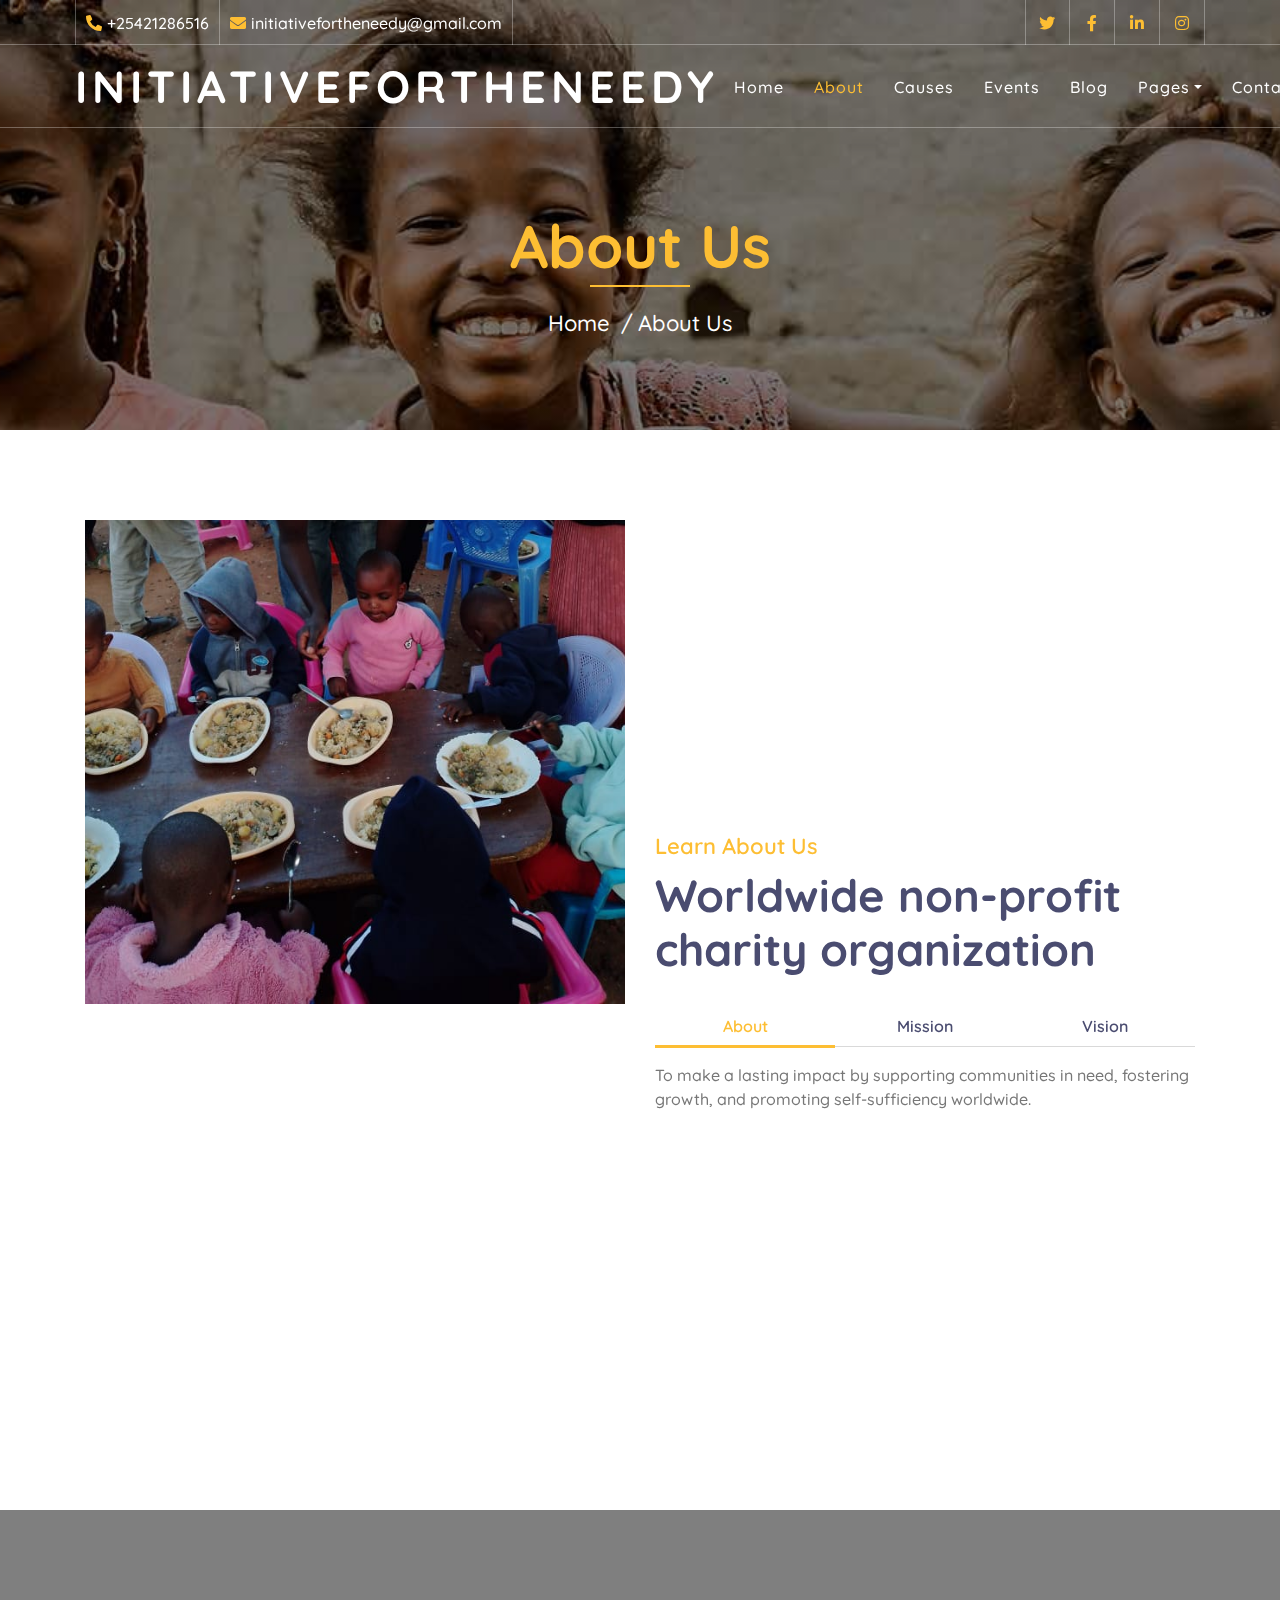
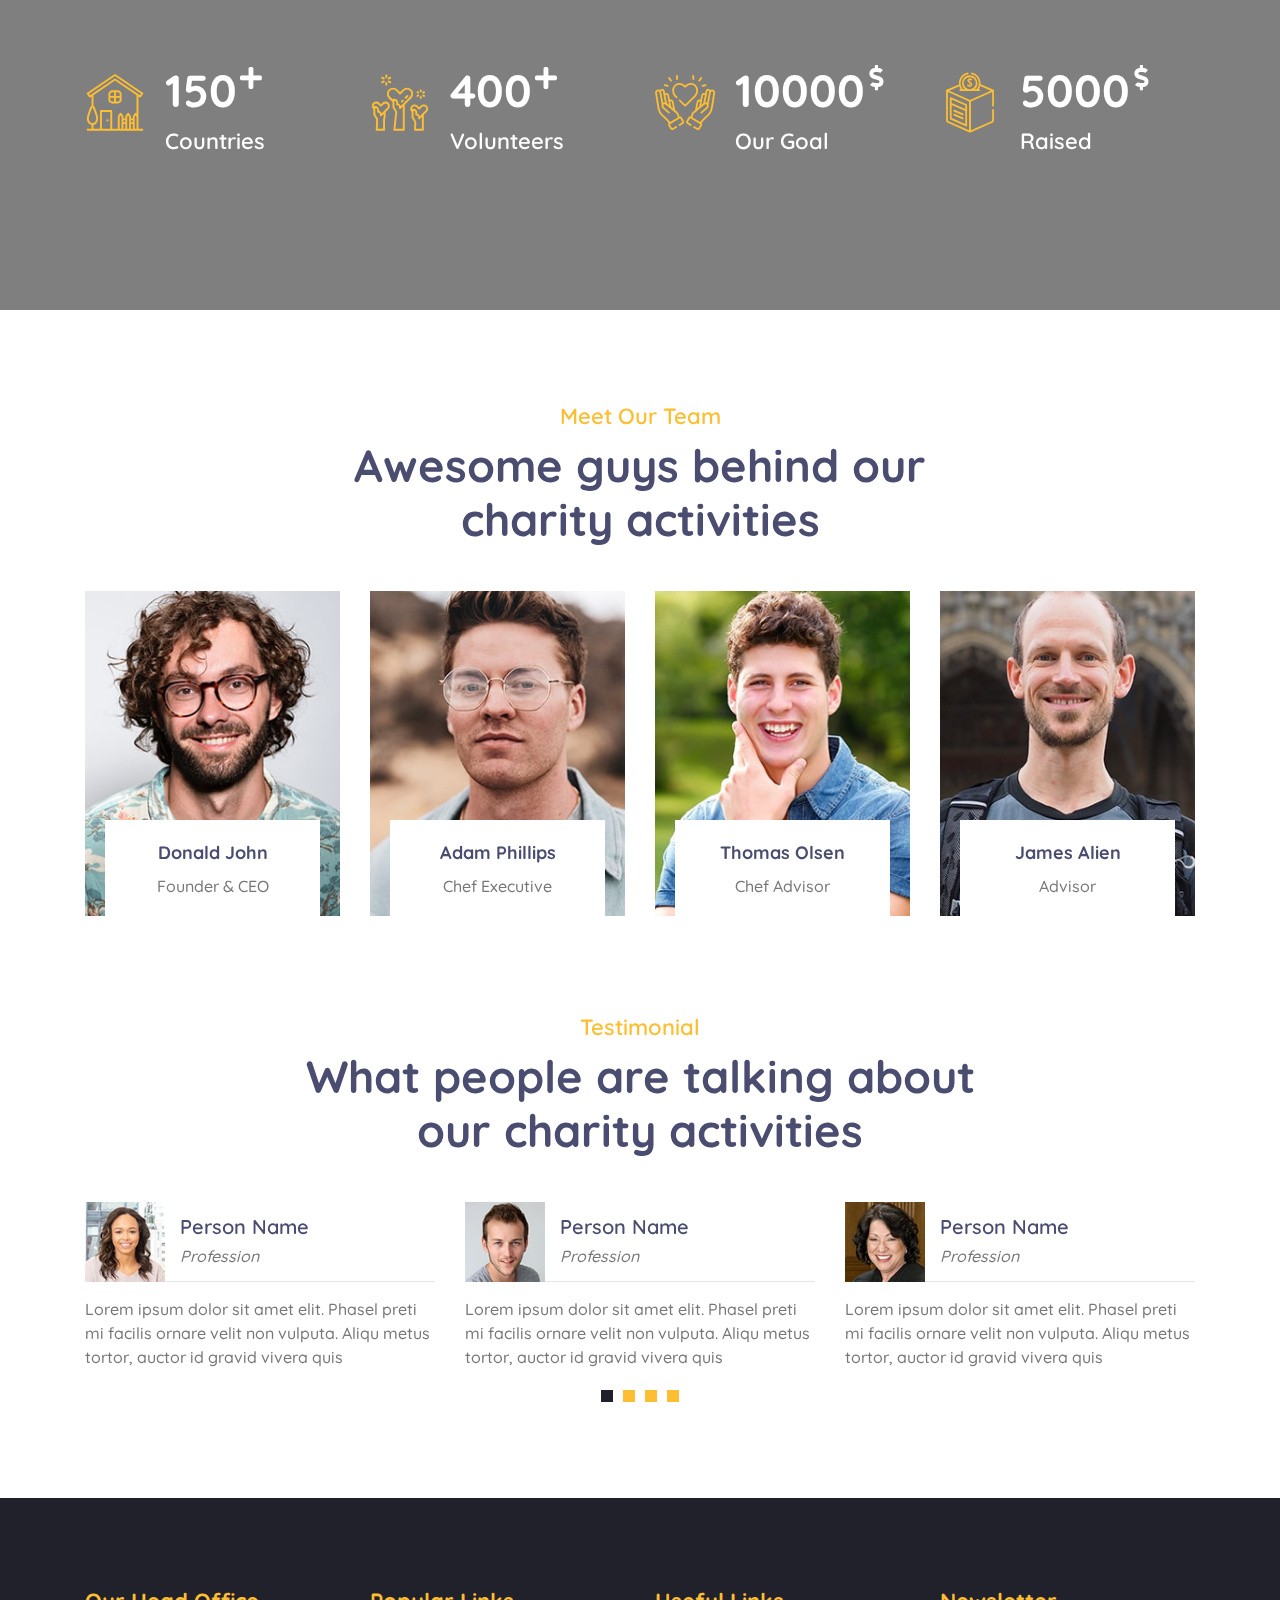
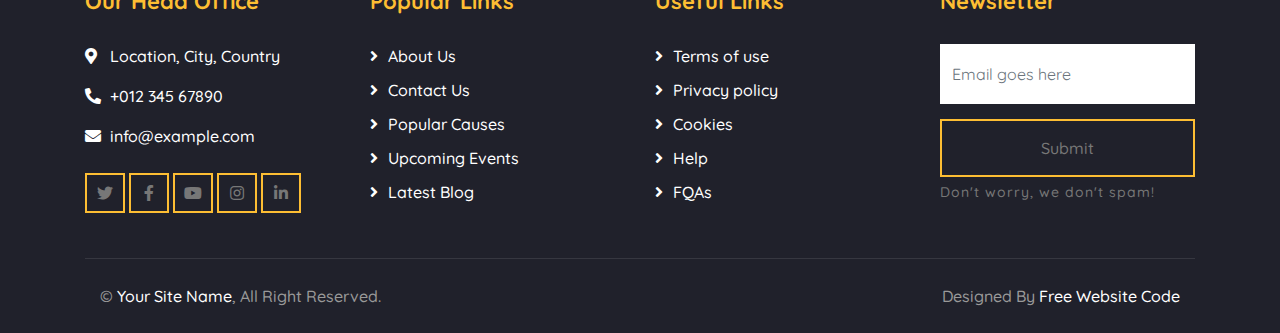
==== about.html @ fcafc03c "added my charity work" ====
<!DOCTYPE html>
<html lang="en">
    <head>
        <meta charset="utf-8">
        <title>HELPZ - Free Charity Website Template</title>
        <meta content="width=device-width, initial-scale=1.0" name="viewport">
        <meta content="Free Website Template" name="keywords">
        <meta content="Free Website Template" name="description">

        <!-- Favicon -->
        <link href="img/favicon.ico" rel="icon">

        <!-- Google Font -->
        <link href="https://fonts.googleapis.com/css2?family=Quicksand:wght@300;400;500;600;700&display=swap" rel="stylesheet">
        
        <!-- CSS Libraries -->
        <link href="https://stackpath.bootstrapcdn.com/bootstrap/4.4.1/css/bootstrap.min.css" rel="stylesheet">
        <link href="https://cdnjs.cloudflare.com/ajax/libs/font-awesome/5.10.0/css/all.min.css" rel="stylesheet">
        <link href="lib/flaticon/font/flaticon.css" rel="stylesheet">
        <link href="lib/animate/animate.min.css" rel="stylesheet">
        <link href="lib/owlcarousel/assets/owl.carousel.min.css" rel="stylesheet">

        <!-- Template Stylesheet -->
        <link href="css/style.css" rel="stylesheet">
    </head>

    <body>
        <!-- Top Bar Start -->
        <div class="top-bar d-none d-md-block">
            <div class="container-fluid">
                <div class="row">
                    <div class="col-md-8">
                        <div class="top-bar-left">
                            <div class="text">
                                <i class="fa fa-phone-alt"></i>
                                <p>+25421286516</p>
                            </div>
                            <div class="text">
                                <i class="fa fa-envelope"></i>
                                <p>initiativefortheneedy@gmail.com</p>
                            </div>
                        </div>
                    </div>
                    <div class="col-md-4">
                        <div class="top-bar-right">
                            <div class="social">
                                <a href=""><i class="fab fa-twitter"></i></a>
                                <a href=""><i class="fab fa-facebook-f"></i></a>
                                <a href=""><i class="fab fa-linkedin-in"></i></a>
                                <a href=""><i class="fab fa-instagram"></i></a>
                            </div>
                        </div>
                    </div>
                </div>
            </div>
        </div>
        <!-- Top Bar End -->

        <!-- Nav Bar Start -->
        <div class="navbar navbar-expand-lg bg-dark navbar-dark">
            <div class="container-fluid">
                <a href="index.html" class="navbar-brand">initiativefortheneedy</a>
                <button type="button" class="navbar-toggler" data-toggle="collapse" data-target="#navbarCollapse">
                    <span class="navbar-toggler-icon"></span>
                </button>

                <div class="collapse navbar-collapse justify-content-between" id="navbarCollapse">
                    <div class="navbar-nav ml-auto">
                        <a href="index.html" class="nav-item nav-link">Home</a>
                        <a href="about.html" class="nav-item nav-link active">About</a>
                        <a href="causes.html" class="nav-item nav-link">Causes</a>
                        <a href="event.html" class="nav-item nav-link">Events</a>
                        <a href="blog.html" class="nav-item nav-link">Blog</a>
                        <div class="nav-item dropdown">
                            <a href="#" class="nav-link dropdown-toggle" data-toggle="dropdown">Pages</a>
                            <div class="dropdown-menu">
                                <a href="single.html" class="dropdown-item">Detail Page</a>
                                <a href="service.html" class="dropdown-item">What We Do</a>
                                <a href="team.html" class="dropdown-item">Meet The Team</a>
                                <a href="donate.html" class="dropdown-item">Donate Now</a>
                                <a href="volunteer.html" class="dropdown-item">Become A Volunteer</a>
                            </div>
                        </div>
                        <a href="contact.html" class="nav-item nav-link">Contact</a>
                    </div>
                </div>
            </div>
        </div>
        <!-- Nav Bar End -->
        
        
        <!-- Page Header Start -->
        <div class="page-header">
            <div class="container">
                <div class="row">
                    <div class="col-12">
                        <h2>About Us</h2>
                    </div>
                    <div class="col-12">
                        <a href="">Home</a>
                        <a href="">About Us</a>
                    </div>
                </div>
            </div>
        </div>
        <!-- Page Header End -->
        

        <!-- About Start -->
        <div class="about">
            <div class="container">
                <div class="row align-items-center">
                    <div class="col-lg-6">
                        <div class="about-img" data-parallax="scroll" data-image-src="img/landing.jpeg"></div>
                    </div>
                    <div class="col-lg-6">
                        <div class="section-header">
                            <p>Learn About Us</p>
                            <h2>Worldwide non-profit charity organization</h2>
                        </div>
                        <div class="about-tab">
                            <ul class="nav nav-pills nav-justified">
                                <li class="nav-item">
                                    <a class="nav-link active" data-toggle="pill" href="#tab-content-1">About</a>
                                </li>
                                <li class="nav-item">
                                    <a class="nav-link" data-toggle="pill" href="#tab-content-2">Mission</a>
                                </li>
                                <li class="nav-item">
                                    <a class="nav-link" data-toggle="pill" href="#tab-content-3">Vision</a>
                                </li>
                            </ul>

                            <div class="tab-content">
                                <div id="tab-content-1" class="container tab-pane active">
                                    To make a lasting impact by supporting communities in need, fostering growth, and promoting self-sufficiency worldwide.
                                </div>
                                <div id="tab-content-2" class="container tab-pane fade">
                                    A world where every individual has the opportunity to thrive, with access to essential resources for a brighter future.
                                </div>
                                <div id="tab-content-3" class="container tab-pane fade">
                                    We are a global, non-profit organization dedicated to empowering lives, fighting poverty, and building sustainable change
                                </div>
                            </div>
                        </div>
                    </div>
                </div>
            </div>
        </div>
        <!-- About End -->
        
        
        <!-- Facts Start -->
        <div class="facts" data-parallax="scroll" data-image-src="img/">
            <div class="container">
                <div class="row">
                    <div class="col-lg-3 col-md-6">
                        <div class="facts-item">
                            <i class="flaticon-home"></i>
                            <div class="facts-text">
                                <h3 class="facts-plus" data-toggle="counter-up">150</h3>
                                <p>Countries</p>
                            </div>
                        </div>
                    </div>
                    <div class="col-lg-3 col-md-6">
                        <div class="facts-item">
                            <i class="flaticon-charity"></i>
                            <div class="facts-text">
                                <h3 class="facts-plus" data-toggle="counter-up">400</h3>
                                <p>Volunteers</p>
                            </div>
                        </div>
                    </div>
                    <div class="col-lg-3 col-md-6">
                        <div class="facts-item">
                            <i class="flaticon-kindness"></i>
                            <div class="facts-text">
                                <h3 class="facts-dollar" data-toggle="counter-up">10000</h3>
                                <p>Our Goal</p>
                            </div>
                        </div>
                    </div>
                    <div class="col-lg-3 col-md-6">
                        <div class="facts-item">
                            <i class="flaticon-donation"></i>
                            <div class="facts-text">
                                <h3 class="facts-dollar" data-toggle="counter-up">5000</h3>
                                <p>Raised</p>
                            </div>
                        </div>
                    </div>
                </div>
            </div>
        </div>
        <!-- Facts End -->


        <!-- Team Start -->
        <div class="team">
            <div class="container">
                <div class="section-header text-center">
                    <p>Meet Our Team</p>
                    <h2>Awesome guys behind our charity activities</h2>
                </div>
                <div class="row">
                    <div class="col-lg-3 col-md-6">
                        <div class="team-item">
                            <div class="team-img">
                                <img src="img/team-1.jpg" alt="Team Image">
                            </div>
                            <div class="team-text">
                                <h2>Donald John</h2>
                                <p>Founder & CEO</p>
                                <div class="team-social">
                                    <a href=""><i class="fab fa-twitter"></i></a>
                                    <a href=""><i class="fab fa-facebook-f"></i></a>
                                    <a href=""><i class="fab fa-linkedin-in"></i></a>
                                    <a href=""><i class="fab fa-instagram"></i></a>
                                </div>
                            </div>
                        </div>
                    </div>
                    <div class="col-lg-3 col-md-6">
                        <div class="team-item">
                            <div class="team-img">
                                <img src="img/team-2.jpg" alt="Team Image">
                            </div>
                            <div class="team-text">
                                <h2>Adam Phillips</h2>
                                <p>Chef Executive</p>
                                <div class="team-social">
                                    <a href=""><i class="fab fa-twitter"></i></a>
                                    <a href=""><i class="fab fa-facebook-f"></i></a>
                                    <a href=""><i class="fab fa-linkedin-in"></i></a>
                                    <a href=""><i class="fab fa-instagram"></i></a>
                                </div>
                            </div>
                        </div>
                    </div>
                    <div class="col-lg-3 col-md-6">
                        <div class="team-item">
                            <div class="team-img">
                                <img src="img/team-3.jpg" alt="Team Image">
                            </div>
                            <div class="team-text">
                                <h2>Thomas Olsen</h2>
                                <p>Chef Advisor</p>
                                <div class="team-social">
                                    <a href=""><i class="fab fa-twitter"></i></a>
                                    <a href=""><i class="fab fa-facebook-f"></i></a>
                                    <a href=""><i class="fab fa-linkedin-in"></i></a>
                                    <a href=""><i class="fab fa-instagram"></i></a>
                                </div>
                            </div>
                        </div>
                    </div>
                    <div class="col-lg-3 col-md-6">
                        <div class="team-item">
                            <div class="team-img">
                                <img src="img/team-4.jpg" alt="Team Image">
                            </div>
                            <div class="team-text">
                                <h2>James Alien</h2>
                                <p>Advisor</p>
                                <div class="team-social">
                                    <a href=""><i class="fab fa-twitter"></i></a>
                                    <a href=""><i class="fab fa-facebook-f"></i></a>
                                    <a href=""><i class="fab fa-linkedin-in"></i></a>
                                    <a href=""><i class="fab fa-instagram"></i></a>
                                </div>
                            </div>
                        </div>
                    </div>
                </div>
            </div>
        </div>
        <!-- Team End -->
        
        
        <!-- Testimonial Start -->
        <div class="testimonial">
            <div class="container">
                <div class="section-header text-center">
                    <p>Testimonial</p>
                    <h2>What people are talking about our charity activities</h2>
                </div>
                <div class="owl-carousel testimonials-carousel">
                    <div class="testimonial-item">
                        <div class="testimonial-profile">
                            <img src="img/testimonial-1.jpg" alt="Image">
                            <div class="testimonial-name">
                                <h3>Person Name</h3>
                                <p>Profession</p>
                            </div>
                        </div>
                        <div class="testimonial-text">
                            <p>
                                Lorem ipsum dolor sit amet elit. Phasel preti mi facilis ornare velit non vulputa. Aliqu metus tortor, auctor id gravid vivera quis
                            </p>
                        </div>
                    </div>
                    <div class="testimonial-item">
                        <div class="testimonial-profile">
                            <img src="img/testimonial-2.jpg" alt="Image">
                            <div class="testimonial-name">
                                <h3>Person Name</h3>
                                <p>Profession</p>
                            </div>
                        </div>
                        <div class="testimonial-text">
                            <p>
                                Lorem ipsum dolor sit amet elit. Phasel preti mi facilis ornare velit non vulputa. Aliqu metus tortor, auctor id gravid vivera quis
                            </p>
                        </div>
                    </div>
                    <div class="testimonial-item">
                        <div class="testimonial-profile">
                            <img src="img/testimonial-3.jpg" alt="Image">
                            <div class="testimonial-name">
                                <h3>Person Name</h3>
                                <p>Profession</p>
                            </div>
                        </div>
                        <div class="testimonial-text">
                            <p>
                                Lorem ipsum dolor sit amet elit. Phasel preti mi facilis ornare velit non vulputa. Aliqu metus tortor, auctor id gravid vivera quis
                            </p>
                        </div>
                    </div>
                    <div class="testimonial-item">
                        <div class="testimonial-profile">
                            <img src="img/testimonial-4.jpg" alt="Image">
                            <div class="testimonial-name">
                                <h3>Person Name</h3>
                                <p>Profession</p>
                            </div>
                        </div>
                        <div class="testimonial-text">
                            <p>
                                Lorem ipsum dolor sit amet elit. Phasel preti mi facilis ornare velit non vulputa. Aliqu metus tortor, auctor id gravid vivera quis
                            </p>
                        </div>
                    </div>
                </div>
            </div>
        </div>
        <!-- Testimonial End -->


        <!-- Footer Start -->
        <div class="footer">
            <div class="container">
                <div class="row">
                    <div class="col-lg-3 col-md-6">
                        <div class="footer-contact">
                            <h2>Our Head Office</h2>
                            <p><i class="fa fa-map-marker-alt"></i>Location, City, Country</p>
                            <p><i class="fa fa-phone-alt"></i>+012 345 67890</p>
                            <p><i class="fa fa-envelope"></i>info@example.com</p>
                            <div class="footer-social">
                                <a class="btn btn-custom" href="https://freewebsitecode.com"><i class="fab fa-twitter"></i></a>
                                <a class="btn btn-custom" href="https://facebook.com/freewebsitecode"><i class="fab fa-facebook-f"></i></a>
                                <a class="btn btn-custom" href="https://www.youtube.com/channel/UC9HlQRmKgG3jeVD_fBxj1Pw/videos"><i class="fab fa-youtube"></i></a>
                                <a class="btn btn-custom" href="https://freewebsitecode.com"><i class="fab fa-instagram"></i></a>
                                <a class="btn btn-custom" href="https://freewebsitecode.com"><i class="fab fa-linkedin-in"></i></a>
                            </div>
                        </div>
                    </div>
                    <div class="col-lg-3 col-md-6">
                        <div class="footer-link">
                            <h2>Popular Links</h2>
                            <a href="">About Us</a>
                            <a href="">Contact Us</a>
                            <a href="">Popular Causes</a>
                            <a href="">Upcoming Events</a>
                            <a href="">Latest Blog</a>
                        </div>
                    </div>
                    <div class="col-lg-3 col-md-6">
                        <div class="footer-link">
                            <h2>Useful Links</h2>
                            <a href="">Terms of use</a>
                            <a href="">Privacy policy</a>
                            <a href="">Cookies</a>
                            <a href="">Help</a>
                            <a href="">FQAs</a>
                        </div>
                    </div>
                    <div class="col-lg-3 col-md-6">
                        <div class="footer-newsletter">
                            <h2>Newsletter</h2>
                            <form>
                                <input class="form-control" placeholder="Email goes here">
                                <button class="btn btn-custom">Submit</button>
                                <label>Don't worry, we don't spam!</label>
                            </form>
                        </div>
                    </div>
                </div>
            </div>
            <div class="container copyright">
                <div class="row">
                    <div class="col-md-6">
                        <p>&copy; <a href="https://freewebsitecode.com">Your Site Name</a>, All Right Reserved.</p>
                    </div>
                    <div class="col-md-6">
                        <p>Designed By <a href="https://freewebsitecode.com">Free Website Code</a></p>
                    </div>
                </div>
            </div>
        </div>
        <!-- Footer End -->

        <!-- Back to top button -->
        <a href="#" class="back-to-top"><i class="fa fa-chevron-up"></i></a>
        
        <!-- Pre Loader -->
        <div id="loader" class="show">
            <div class="loader"></div>
        </div>

        <!-- JavaScript Libraries -->
        <script src="https://code.jquery.com/jquery-3.4.1.min.js"></script>
        <script src="https://stackpath.bootstrapcdn.com/bootstrap/4.4.1/js/bootstrap.bundle.min.js"></script>
        <script src="lib/easing/easing.min.js"></script>
        <script src="lib/owlcarousel/owl.carousel.min.js"></script>
        <script src="lib/waypoints/waypoints.min.js"></script>
        <script src="lib/counterup/counterup.min.js"></script>
        <script src="lib/parallax/parallax.min.js"></script>
        
        <!-- Contact Javascript File -->
        <script src="mail/jqBootstrapValidation.min.js"></script>
        <script src="mail/contact.js"></script>

        <!-- Template Javascript -->
        <script src="js/main.js"></script>
    </body>
</html>
---- lib/flaticon/font/flaticon.css ----
/*
  	Flaticon icon font: Flaticon
  	Creation date: 30/09/2020 10:47
  	*/

@font-face {
  font-family: "Flaticon";
  src: url("./Flaticon.eot");
  src: url("./Flaticon.eot?#iefix") format("embedded-opentype"),
       url("./Flaticon.woff2") format("woff2"),
       url("./Flaticon.woff") format("woff"),
       url("./Flaticon.ttf") format("truetype"),
       url("./Flaticon.svg#Flaticon") format("svg");
  font-weight: normal;
  font-style: normal;
}

@media screen and (-webkit-min-device-pixel-ratio:0) {
  @font-face {
    font-family: "Flaticon";
    src: url("./Flaticon.svg#Flaticon") format("svg");
  }
}

[class^="flaticon-"]:before, [class*=" flaticon-"]:before,
[class^="flaticon-"]:after, [class*=" flaticon-"]:after {   
  font-family: Flaticon;
        font-size: 20px;
font-style: normal;
margin-left: 20px;
}

.flaticon-water:before { content: "\f100"; }
.flaticon-healthcare:before { content: "\f101"; }
.flaticon-diet:before { content: "\f102"; }
.flaticon-education:before { content: "\f103"; }
.flaticon-home:before { content: "\f104"; }
.flaticon-charity:before { content: "\f105"; }
.flaticon-social-care:before { content: "\f106"; }
.flaticon-kindness:before { content: "\f107"; }
.flaticon-donation:before { content: "\f108"; }
.flaticon-woman:before { content: "\f109"; }
---- css/style.css ----
/*******************************/
/********* General CSS *********/
/*******************************/
body {
    color: #777777;
    font-weight: 500;
    background: #ffffff;
    font-family: 'Quicksand', sans-serif;
}

h1,
h2, 
h3, 
h4,
h5, 
h6 {
    color: #4a4c70;
}

a {
    color: #4a4c70;
    transition: .3s;
}

a:hover,
a:active,
a:focus {
    color: #FDBE33;
    outline: none;
    text-decoration: none;
}

.btn.btn-custom {
    padding: 12px 20px;
    text-align: center; 
   font-size: 16px;
    font-weight: 500;
    color: #777777;
    border-radius: 0;
    border: 2px solid #FDBE33;
    box-shadow: inset 0 0 0 0 #FDBE33;
    transition: ease-out 0.3s;
    -webkit-transition: ease-out 0.3s;
    -moz-transition: ease-out 0.3s;
}

.btn.btn-custom:hover {
    color: #20212B;
    box-shadow: inset 0 0 0 30px #FDBE33;
}

.btn:focus,
.form-control:focus {
    box-shadow: none;
}

.container-fluid {
    max-width: 1366px;
}

[class^="flaticon-"]:before, [class*=" flaticon-"]:before,
[class^="flaticon-"]:after, [class*=" flaticon-"]:after {   
    font-size: inherit;
    margin-left: 0;
}


/**********************************/
/****** Loader & Back to Top ******/
/**********************************/
#loader {
    position: fixed;
    top: 0;
    right: 0;
    bottom: 0;
    left: 0;
    display: flex;
    align-items: center;
    justify-content: center;
    background: #ffffff;
    opacity: 0;
    visibility: hidden;
    -webkit-transition: opacity .3s ease-out, visibility 0s linear .3s;
    -o-transition: opacity .3s ease-out, visibility 0s linear .3s;
    transition: opacity .3s ease-out, visibility 0s linear .3s;
    z-index: 999;
}

#loader.show {
    -webkit-transition: opacity .6s ease-out, visibility 0s linear 0s;
    -o-transition: opacity .6s ease-out, visibility 0s linear 0s;
    transition: opacity .6s ease-out, visibility 0s linear 0s;
    visibility: visible;
    opacity: 1;
}

#loader .loader {
    position: relative;
    width: 45px;
    height: 45px;
    border: 5px solid #dddddd;
    border-top: 5px solid #FDBE33;
    border-radius: 50%;
    -webkit-animation: spin 2s linear infinite;
    animation: spin 2s linear infinite;
}

@-webkit-keyframes spin {
    0% { -webkit-transform: rotate(0deg); }
    100% { -webkit-transform: rotate(360deg); }
}

@keyframes spin {
    0% { transform: rotate(0deg); }
    100% { transform: rotate(360deg); }
}

.back-to-top {
    position: fixed;
    display: none;
    background: #FDBE33;
    width: 44px;
    height: 44px;
    text-align: center;
    line-height: 1;
    font-size: 22px;
    right: 15px;
    bottom: 15px;
    transition: background 0.5s;
    z-index: 9;
}

.back-to-top i {
    color: #4a4c70;
    padding-top: 10px;
}

.back-to-top:hover {
    background: #4a4c70;
}

.back-to-top:hover i {
    color: #FDBE33;
}


/**********************************/
/********** Top Bar CSS ***********/
/**********************************/
.top-bar {
    position: absolute;
    height: 45px;
    width: 100%;
    top: 0;
    left: 0;
    z-index: 3;
    border-bottom: 1px solid rgba(255, 255, 255, .3);
}

.top-bar .top-bar-left {
    display: flex;
    align-items: center;
    justify-content: flex-start;
}

.top-bar .top-bar-right {
    display: flex;
    align-items: center;
    justify-content: flex-end;
}

.top-bar .text {
    display: flex;
    align-items: center;
    justify-content: center;
    flex-direction: row;
    height: 45px;
    padding: 0 10px;
    text-align: center;
    border-left: 1px solid rgba(255, 255, 255, .3);
}

.top-bar .text:last-child {
    border-right: 1px solid rgba(255, 255, 255, .3);
}

.top-bar .text i {
    font-size: 16px;
    color: #FDBE33;
    margin-right: 5px;
}

.top-bar .text p {
    color: #ffffff;
    font-size: 16px;
    font-weight: 500;
    margin: 0;
}

.top-bar .social {
    display: flex;
    height: 45px;
    font-size: 0;
    justify-content: flex-end;
}

.top-bar .social a {
    display: flex;
    align-items: center;
    justify-content: center;
    width: 45px;
    height: 100%;
    font-size: 16px;
    color: #FDBE33;
    border-right: 1px solid rgba(255, 255, 255, .3);
}

.top-bar .social a:first-child {
    border-left: 1px solid rgba(255, 255, 255, .3);
}

.top-bar .social a:hover {
    color: #ffffff;
    background: #FDBE33;
}

@media (min-width: 992px) {
    .top-bar {
        padding: 0 60px;
    }
}


/**********************************/
/*********** Nav Bar CSS **********/
/**********************************/
.navbar {
    position: relative;
    transition: .5s;
    z-index: 999;
}

.navbar.nav-sticky {
    position: fixed;
    top: 0;
    width: 100%;
    box-shadow: 0 2px 5px rgba(0, 0, 0, .3);
    transition: .5s;
}

.navbar .navbar-brand {
    margin: 0;
    color: #ffffff;
    font-size: 45px;
    line-height: 0px;
    font-weight: 700;
    letter-spacing: 5px;
    text-transform: uppercase;
}

.navbar .navbar-brand img {
    max-width: 100%;
    max-height: 40px;
}

.navbar-dark .navbar-nav .nav-link,
.navbar-dark .navbar-nav .nav-link:focus,
.navbar-dark .navbar-nav .nav-link:hover,
.navbar-dark .navbar-nav .nav-link.active {
    padding: 10px 15px 8px 15px;
    color: #ffffff;
}

.navbar-dark .navbar-nav .nav-link:hover,
.navbar-dark .navbar-nav .nav-link.active {
    color: #FDBE33;
    transition: none;
}

.navbar .dropdown-menu {
    margin-top: 0;
    border: 0;
    border-radius: 0;
    background: #f8f9fa;
}

@media (min-width: 992px) {
    .navbar {
        position: absolute;
        width: 100%;
        top: 45px;
        padding: 20px 60px;
        background: transparent !important;
        border-bottom: 1px solid rgba(255, 255, 255, .3);
        z-index: 9;
    }
    
    .navbar.nav-sticky {
        padding: 10px 60px;
        background: #20212B !important;
        border-bottom: none;
    }
    
    .page .navbar {
        background: #20212B !important;
    }
    
    .navbar a.nav-link {
        padding: 8px 15px;
        font-size: 16px;
        letter-spacing: 1px;
    }
}

@media (max-width: 991.98px) {   
    .navbar {
        padding: 15px;
        background: #20212B !important;
    }
    
    .navbar a.nav-link {
        padding: 5px;
    }
    
    .navbar .dropdown-menu {
        box-shadow: none;
    }
}


/*******************************/
/********** Hero CSS ***********/
/*******************************/
.carousel {
    position: relative;
    width: 100%;
    min-height: 300px;
    background: #ffffff;
    margin-bottom: 45px;
}

.carousel .container-fluid {
    padding: 0;
}

.carousel .carousel-item {
    position: relative;
    width: 100%;
    min-height: 300px;
    display: flex;
    align-items: center;
    justify-content: center;
    flex-direction: column;
}

.carousel .carousel-img {
    position: relative;
    width: 100%;
    height: 100%;
    min-height: 300px;
    text-align: right;
    overflow: hidden;
}

.carousel .carousel-img::after {
    position: absolute;
    content: "";
    top: 0;
    right: 0;
    bottom: 0;
    left: 0;
    background: rgba(0, 0, 0, .5);
    z-index: 1;
}

.carousel .carousel-img img {
    width: 100%;
    height: 100%;
    object-fit: cover;
}

.carousel .carousel-text {
    position: absolute;
    max-width: 700px;
    display: flex;
    align-items: center;
    justify-content: center;
    flex-direction: column;
    z-index: 2;
}

.carousel .carousel-text h1 {
    text-align: center;
    color: #ffffff;
    font-size: 60px;
    font-weight: 700;
    margin-bottom: 20px;
}

.carousel .carousel-text p {
    color: #ffffff;
    text-align: center;
    font-size: 20px;
    margin-bottom: 25px;
}

.carousel .carousel-btn .btn.btn-custom {
    color: #ffffff;
}

.carousel .carousel-btn .btn.btn-custom:hover {
    color: #20212B;
}

.carousel .carousel-btn .btn:first-child {
    margin-right: 15px;
}

.carousel .owl-nav {
    position: absolute;
    width: 100%;
    height: 60px;
    top: calc(50% - 30px);
    left: 0;
    display: flex;
    justify-content: space-between;
    z-index: 9;
}

.carousel .owl-nav .owl-prev,
.carousel .owl-nav .owl-next {
    width: 60px;
    height: 60px;
    display: flex;
    align-items: center;
    justify-content: center;
    color: #FDBE33;
    background: rgba(256, 256, 256, .2);
    font-size: 22px;
    transition: .3s;
}

.carousel .owl-nav .owl-prev:hover,
.carousel .owl-nav .owl-next:hover {
    color: #ffffff;
    background: #FDBE33;
}

.carousel .owl-nav .owl-prev {
    margin-right: 2px;
}

.carousel .animated {
    -webkit-animation-duration: 1s;
    animation-duration: 1s;
}

#videoModal .modal-dialog {
    position: relative;
    max-width: 800px;
    margin: 60px auto 0 auto;
}

#videoModal .modal-body {
    position: relative;
    padding: 0px;
}

#videoModal .close {
    position: absolute;
    width: 30px;
    height: 30px;
    right: 0px;
    top: -30px;
    z-index: 999;
    font-size: 30px;
    font-weight: normal;
    color: #ffffff;
    background: #000000;
    opacity: 1;
}

@media (max-width: 991.98px) {
    .carousel .carousel-text h1 {
        font-size: 35px;
    }
    
    .carousel .carousel-text p {
        font-size: 16px;
    }
    
    .carousel .carousel-text .btn {
        padding: 12px 30px;
        font-size: 15px;
        letter-spacing: 0;
    }
}

@media (max-width: 767.98px) {
    .carousel .carousel-text h1 {
        font-size: 30px;
    }
    
    .carousel .carousel-text .btn {
        padding: 10px 25px;
        font-size: 15px;
        letter-spacing: 0;
    }
}

@media (max-width: 575.98px) {
    .carousel .carousel-text h1 {
        font-size: 25px;
    }
    
    .carousel .carousel-text .btn {
        padding: 8px 20px;
        font-size: 14px;
        letter-spacing: 0;
    }
}


/*******************************/
/******* Page Header CSS *******/
/*******************************/
.page-header {
    position: relative;
    margin-bottom: 45px;
    padding: 210px 0 90px 0;
    text-align: center;
    background: linear-gradient(rgba(0, 0, 0, .5), rgba(0, 0, 0, .5)), url(../img/page-header.jpg);
    background-attachment: fixed;
    background-position: center;
    background-repeat: no-repeat;
    background-size: cover;
}

.page-header h2 {
    position: relative;
    color: #FDBE33;
    font-size: 60px;
    font-weight: 700;
    margin-bottom: 20px;
    padding-bottom: 5px;
}

.page-header h2::after {
    position: absolute;
    content: "";
    width: 100px;
    height: 2px;
    left: calc(50% - 50px);
    bottom: 0;
    background: #FDBE33;
}

.page-header a {
    position: relative;
    padding: 0 12px;
    font-size: 22px;
    color: #ffffff;
}

.page-header a:hover {
    color: #FDBE33;
}

.page-header a::after {
    position: absolute;
    content: "/";
    width: 8px;
    height: 8px;
    top: -2px;
    right: -7px;
    text-align: center;
    color: #ffffff;
}

.page-header a:last-child::after {
    display: none;
}

@media (max-width: 991.98px) {
    .page-header {
        padding: 60px 0;
    }
    
    .page-header h2 {
        font-size: 45px;
    }
    
    .page-header a {
        font-size: 20px;
    }
}

@media (max-width: 767.98px) {
    .page-header {
        padding: 45px 0;
    }
    
    .page-header h2 {
        font-size: 35px;
    }
    
    .page-header a {
        font-size: 18px;
    }
}


/*******************************/
/******* Section Header ********/
/*******************************/
.section-header {
    position: relative;
    width: 100%;
    max-width: 700px;
    margin: 0 auto 45px auto;
}

.section-header p {
    margin-bottom: 5px;
    position: relative;
    font-size: 22px;
    font-weight: 600;
    text-transform: capitalize;
    color: #FDBE33;
}

.section-header h2 {
    margin: 0;
    font-size: 45px;
    font-weight: 700;
}

@media (max-width: 991.98px) {
    .section-header h2 {
        font-size: 45px;
    }
}

@media (max-width: 767.98px) {
    .section-header h2 {
        font-size: 40px;
    }
}

@media (max-width: 575.98px) {
    .section-header h2 {
        font-size: 35px;
    }
}


/*******************************/
/********** About CSS **********/
/*******************************/
.about {
    position: relative;
    width: 100%;
    padding: 45px 0;
}

.about .section-header {
    margin-bottom: 30px;
    margin-left: 0;
}

.about .about-img {
    width: 100%;
    height: 100vh;
}

.about .about-tab {
    width: 100%;
}

.about .about-tab .nav.nav-pills .nav-link {
    padding: 8px;
    font-weight: 600;
    background: none;
    border-radius: 0;
    border-bottom: 1px solid rgba(0, 0, 0, .15);
    transition: none;
}

.about .about-tab .nav.nav-pills .nav-link:hover,
.about .about-tab .nav.nav-pills .nav-link.active {
    color: #FDBE33;
    padding-bottom: 7px;
    border-bottom: 3px solid #FDBE33;
}

.about .about-tab .tab-content {
    padding: 15px 0 0 0;
    background: transparent;
}

.about .about-tab .tab-content .container {
    padding: 0;
}

@media (max-width: 991.98px) {
    .about .section-header {
        margin-top: 30px;
    }
}


/*******************************/
/********* Service CSS *********/
/*******************************/
.service {
    position: relative;
    width: 100%;
    padding: 45px 0 15px 0;
}

.service .service-item {
    position: relative;
    width: 100%;
    display: flex;
    justify-content: space-between;
    margin-bottom: 45px;
    transition: .3s;
}

.service .service-icon {
    position: relative;
    width: 60px;
}

.service .service-icon i {
    position: relative;
    display: block;
    color: #FDBE33;
    font-size: 60px;
    line-height: 60px;
    margin-top: 5px;
}

.service .service-text {
    position: relative;
    margin-left: 20px;
    padding-left: 20px;
}

.service .service-text::before {
    position: absolute;
    content: "";
    width: 1px;
    height: calc(100% - 10px);
    top: 5px;
    left: 0;
    background: rgba(0, 0, 0, .1);
}

.service .service-text::after {
    position: absolute;
    content: "";
    width: 3px;
    height: 40px;
    top: calc(50% - 20px);
    left: -1px;
    background: #FDBE33;
}

.service .service-text h3 {
    margin-bottom: 10px;
    font-size: 22px;
    font-weight: 700;
    letter-spacing: 1px;
}

.service .service-text p {
    margin: 0;
}


/*******************************/
/********* Donate CSS **********/
/*******************************/
.donate {
    position: relative;
    width: 100%;
    margin: 45px 0;
    background: rgba(0, 0, 0, .5);
}

.donate .donate-content {
    padding: 45px 0 15px 0;
}

.container .donate {
    margin: 90px 0;
}

.container .donate .donate-content {
    padding: 45px 30px 15px 30px;
}

.donate .donate-content .section-header {
    margin-bottom: 30px;
}

.donate .donate-content .section-header h2 {
    color: #ffffff;
}

.donate .donate-text p {
    color: #ffffff;
    font-size: 18px;
}

.donate .donate-form {
    padding: 90px 30px;
    background: #FDBE33;
}

.donate .donate-form .control-group {
    margin-bottom: 15px;
}

.donate .donate-form .form-control {
    height: 60px;
    color: #ffffff;
    padding: 0 15px;
    border-radius: 0;
    border: 1px solid #ffffff;
    background: transparent;
}

.donate .donate-form .form-control::placeholder {
    color: #ffffff;
    opacity: 1;
}

.donate .donate-form .form-control:-ms-input-placeholder,
.donate .donate-form .form-control::-ms-input-placeholder {
    color: #ffffff;
}

.donate .donate-form .btn-group {
    display: flex;
    justify-content: space-between;
    margin-bottom: 15px;
}

.donate .donate-form .btn.btn-custom {
    padding: 15px 0;
    width: 100%;
    height: 60px;
    color: #ffffff;
    border: 1px solid #ffffff;
    box-shadow: inset 0 0 0 0 #ffffff;
}

.donate .donate-form .btn.btn-custom:hover,
.donate .donate-form .btn.btn-custom.active {
    color: #FDBE33;
    border: 1px solid #ffffff;
    box-shadow: inset 0 0 0 30px #ffffff;
}



/*******************************/
/********** Causes CSS *********/
/*******************************/
.causes {
    position: relative;
    width: 100%;
    padding: 45px 0;
}

.causes .causes-carousel {
    width: calc(100% + 30px);
    margin-left: -15px;
    margin-right: -15px;
}

.causes .causes-item {
    margin: 0 15px;
    overflow: hidden;
    background: #f3f6ff;
}

.causes .causes-img {
    overflow: hidden;
}

.causes .causes-img img {
    width: 100%;
    transition: .3s;
}

.causes .causes-item:hover img {
    transform: scale(1.1);
}


.causes .causes-progress {
    width: 100%;
    margin-top: 32px;
    padding: 30px 30px 20px 30px;
}

.causes .progress {
    height: 10px;
    border-radius: 0;
    background: #dddddd;
    overflow: visible;
}

.causes .progress .progress-bar {
    position: relative;
    width: 0px;
    background: #FDBE33;
    overflow: visible;
    transition: 2s;
}

.causes .progress-bar span {
    position: absolute;
    top: -32px;
    right: 0;
    height: 23px;
    display: inline-block;
    padding: 2px 6px;
    background: #FDBE33;
    color: #20212B;
}

.causes .progress-bar span::after {
    position: absolute;
    content: "";
    width: 0;
    height: 0;
    top: 23px;
    left: calc(50% - 6px);
    border: 6px solid;
    border-color: #FDBE33 transparent transparent transparent;
}

.causes .progress-text {
    margin-top: 5px;
    display: flex;
    justify-content: space-between;
}

.causes .progress-text p {
    margin: 0;
}

.causes .causes-text {
    padding: 0 30px;
}

.causes .causes-text h3 {
    font-size: 22px;
    font-weight: 700;
}

.causes .causes-text p {
    margin: 0;
}

.causes .causes-btn {
    margin-top: 25px;
    display: flex;
    justify-content: space-between;
}

.causes .causes-btn .btn {
    padding: 10px 0;
    width: 50%;
}

.causes .causes-btn .btn:last-child {
    color: #20212B;
    background: #FDBE33;
}

.causes .causes-btn .btn:last-child:hover {
    color: #ffffff;
}



/*******************************/
/********** Facts CSS **********/
/*******************************/
.facts {
    position: relative;
    width: 100%;
    min-height: 400px;
    margin: 45px 0;
    display: flex;
    align-items: center;
    background: rgba(0, 0, 0, .5);
}

.facts .facts-item {
    display: flex;
    flex-direction: row;
    margin: 25px 0;
}

.facts .facts-item i {
    margin-top: 10px;
    font-size: 60px;
    line-height: 60px;
    color: #FDBE33;
}

.facts .facts-text {
    padding-left: 20px;
}

.facts .facts-text h3 {
    position: relative;
    display: inline-block;
    color: #ffffff;
    font-size: 45px;
    font-weight: 700;
}

.facts .facts-text h3::after {
    position: absolute;
    top: 0px;
    color: #ffffff;
    font-size: 25px;
    font-family: "Font Awesome 5 Free";
    font-weight: 900;
}

.facts .facts-text h3.facts-plus::after {
    content: "\f067";
    right: -25px;
}

.facts .facts-text h3.facts-dollar::after {
    content: "\f155";
    right: -18px;
}

.facts .facts-text p {
    color: #ffffff;
    font-size: 22px;
    font-weight: 600;
    margin: 0;
}


/*******************************/
/*********** Team CSS **********/
/*******************************/
.team {
    position: relative;
    width: 100%;
    padding: 45px 0 15px 0;
}

.team .team-item {
    position: relative;
    margin-bottom: 35px;
}

.team .team-img {
    position: relative;
    overflow: hidden;
}

.team .team-img img {
    width: 100%;
    transform: scale(1.1);
    margin-bottom: -15px;
    transition: .3s;
}

.team .team-item:hover img {
    margin: -15px 0 0 0;
}

.team .team-text {
    position: absolute;
    width: calc(100% - 40px);
    height: 96px;
    bottom: 0;
    left: 20px;
    padding: 22px 0;
    text-align: center;
    background: #ffffff;
    transition: .3s;
    overflow: hidden;
}

.team .team-text h2 {
    font-size: 18px;
    font-weight: 700;
    margin-bottom: 10px;
}

.team .team-text p {
    margin-bottom: 20px;
}

.team .team-social {
    position: relative;
    font-size: 0;
}

.team .team-social a {
    display: inline-block;
    width: 35px;
    height: 35px;
    margin: 0 3px;
    padding: 5px 0;
    text-align: center;
    font-size: 14px;
    color: #4a4c70;
    border: 2px solid #FDBE33;
    transition: .3s;
}

.team .team-social a:hover {
    color: #20212B;
    background: #FDBE33;
}

.team .team-item:hover .team-text {
    height: 160px;
}


/*******************************/
/******* Testimonial CSS *******/
/*******************************/
.testimonial {
    position: relative;
    width: 100%;
    padding: 45px 0;
}

.testimonial .testimonials-carousel {
    position: relative;
    width: calc(100% + 30px);
    margin: 0 -15px;
}

.testimonial .testimonial-item {
    position: relative;
    width: 100%;
    padding: 0 15px;
    display: flex;
    flex-direction: column;
    overflow: hidden;
}

.testimonial .testimonial-profile {
    display: flex;
    align-items: center;
    margin-bottom: 15px;
    border-bottom: 1px solid rgba(0, 0, 0, .1);
}

.testimonial .testimonial-profile img {
    width: 80px;
    margin-bottom: -1px;
}

.testimonial .testimonial-name {
    padding-left: 15px;
    width: calc(100% - 95px);
}

.testimonial .testimonial-name h3 {
    font-size: 20px;
    font-weight: 600;
    margin-bottom: 5px;
}

.testimonial .testimonial-name p {
    margin: 0;
    font-style: italic;
}

.testimonial .testimonial-text p {
    margin: 0;
}

.testimonial .owl-dots {
    margin-top: 15px;
    text-align: center;
}

.testimonial .owl-dot {
    display: inline-block;
    margin: 0 5px;
    width: 12px;
    height: 12px;
    border-radius: 0;
    background: #FDBE33;
}

.testimonial .owl-dot.active {
    background: #20212B;
}


/*******************************/
/******** Volunteer CSS ********/
/*******************************/
.volunteer {
    position: relative;
    width: 100%;
    margin: 45px 0;
    background: rgba(0, 0, 0, .5);
}

.volunteer .volunteer-content {
    padding: 30px 0 45px 0;
}

.container .volunteer {
    margin: 90px 0;
}

.container .volunteer .volunteer-content {
    padding: 45px 30px 15px 30px;
}

.volunteer .volunteer-content .section-header {
    margin-bottom: 30px;
}

.volunteer .volunteer-content .section-header h2 {
    color: #ffffff;
}

.volunteer .volunteer-text p {
    color: #ffffff;
    font-size: 18px;
}

.volunteer .volunteer-form {
    padding: 90px 30px;
    background: #FDBE33;
}

.volunteer .volunteer-form .control-group {
    margin-bottom: 15px;
}

.volunteer .volunteer-form .form-control {
    height: 60px;
    color: #ffffff;
    padding: 0 15px;
    border-radius: 0;
    border: 1px solid #ffffff;
    background: transparent;
}

.volunteer .volunteer-form textarea.form-control {
    height: 120px;
    padding: 15px;
}

.volunteer .volunteer-form .form-control::placeholder {
    color: #ffffff;
    opacity: 1;
}

.volunteer .volunteer-form .form-control:-ms-input-placeholder,
.volunteer .volunteer-form .form-control::-ms-input-placeholder {
    color: #ffffff;
}

.volunteer .volunteer-form .btn.btn-custom {
    padding: 15px 0;
    width: 100%;
    height: 60px;
    color: #ffffff;
    border: 1px solid #ffffff;
    box-shadow: inset 0 0 0 0 #ffffff;
}

.volunteer .volunteer-form .btn.btn-custom:hover {
    color: #FDBE33;
    border: 1px solid #ffffff;
    box-shadow: inset 0 0 0 30px #ffffff;
}


/*******************************/
/********** Event CSS **********/
/*******************************/
.event {
    position: relative;
    width: 100%;
    padding: 45px 0 15px 0;
}

.event .event-item {
    margin-bottom: 30px;
    background: #f3f6ff;
}

.event .event-item img {
    width: 100%;
}

.event .event-content {
    padding: 30px;
    display: flex;
}

.event .event-meta {
    margin-bottom: 15px;
    display: flex;
    flex-direction: column;
}

.event .event-meta p {
    position: relative;
    margin-bottom: 8px;
    padding-bottom: 8px;
    white-space: nowrap;
    border-bottom: 1px solid rgba(0, 0, 0, .15);
}

.event .event-meta p:last-child {
    border-bottom: none;
}

.event .event-meta i {
    color: #4a4c70;
    width: 25px;
}

.event .event-text {
    position: relative;
    margin-left: 20px;
    padding-left: 20px;
}

.event .event-text::before {
    position: absolute;
    content: "";
    width: 1px;
    height: calc(100% - 5px);
    top: 6px;
    left: 0;
    background: rgba(0, 0, 0, .15);
}

.event .event-text::after {
    position: absolute;
    content: "";
    width: 3px;
    height: 40px;
    top: calc(50% - 20px);
    left: -1px;
    background: #FDBE33;
}

.event .event-text h3 {
    font-size: 25px;
    font-weight: 700;
    margin-bottom: 10px;
}

.event .event-text p {
    margin: 0;
}

.event .btn.btn-custom {
    margin-top: 20px;
    padding: 8px 30px;
}

@media (max-width: 575.98px) {
    .event .event-content {
        flex-direction: column;
    }
    
    .event .event-meta {
        flex-direction: row;
    }
    
    .event .event-meta p {
        font-size: 14px;
        padding-right: 7px;
    }
    
    .event .event-meta p:last-child {
        border-bottom: 1px solid rgba(0, 0, 0, .15);
    }
    
    .event .event-meta i {
        width: 18px;
    }
    
    .event .event-text {
        margin: 0;
        padding: 0;
    }
    
    .event .event-text::before,
    .event .event-text::after {
        display: none;
    }
}



/*******************************/
/*********** Blog CSS **********/
/*******************************/
.blog {
    position: relative;
    width: 100%;
    padding: 45px 0 15px 0;
}

.blog .blog-item {
    margin-bottom: 30px;
    padding-bottom: 30px;
    background: #f3f6ff;
}

.blog .blog-img {
    width: 100%;
}

.blog .blog-img img {
    width: 100%;
}

.blog .blog-text {
    padding: 30px 30px 15px 30px;
}

.blog .blog-text h3 {
    font-size: 22px;
    font-weight: 700;
}

.blog .blog-text h3 a {
    color: #4a4c70;
}

.blog .blog-text h3 a:hover {
    color: #FDBE33;
}

.blog .blog-text p {
    margin: 0;
}

.blog .blog-meta {
    margin: 0 30px;
    padding-top: 15px;
    display: flex;
    border-top: 1px solid rgba(0, 0, 0, .15);
}

.blog .blog-meta p {
    margin: 0;
    color: #777777;
    padding: 0 30px;
    border-right: 1px solid rgba(0, 0, 0, .15);
}

.blog .blog-meta p:first-child {
    padding-left: 0;
}

.blog .blog-meta p:last-child {
    padding-right: 0;
    border: none;
}

.blog .blog-meta i {
    color: #4a4c70;
    margin-right: 8px
}

.blog .pagination {
    margin-bottom: 15px;
}

.blog .pagination .page-link {
    color: #4a4c70;
    border-radius: 0;
    border-color: #4a4c70;
}

.blog .pagination .page-link:hover,
.blog .pagination .page-item.active .page-link {
    color: #FDBE33;
    background: #4a4c70;
}

.blog .pagination .disabled .page-link {
    color: #999999;
}


/*******************************/
/********* Contact CSS *********/
/*******************************/
.contact {
    position: relative;
    width: 100%;
    padding: 45px 0;
}

.contact .contact-img {
    position: relative;
    width: 100%;
}

.contact .contact-img img {
    width: 100%;
    height: 440px;
    object-fit: cover;
}

.contact .contact-form {
    position: relative;
    width: 100%;
    max-width: 700px;
    margin: 0 auto;
    margin-top: -220px;
    padding: 30px;
    background: #f3f6ff;
}

@media (max-width: 991.98px) {
    .contact .contact-form {
        max-width: 600px;
    }
}

@media (max-width: 767.98px) {
    .contact .contact-form {
        max-width: 400px;
    }
}

@media (max-width: 575.98px) {
    .contact .contact-form {
        max-width: 300px;
    }
}

.contact .contact-form input {
    padding: 15px;
    background: none;
    border-radius: 0;
    border: 1px solid rgba(0, 0, 0, .1);
}

.contact .contact-form textarea {
    height: 150px;
    padding: 8px 15px;
    background: none;
    border-radius: 0;
    border: 1px solid rgba(0, 0, 0, .1);
}

.contact .contact-form .btn.btn-custom {
    width: 100%;
}

.contact .help-block ul {
    margin: 0;
    padding: 0;
    list-style-type: none;
}


/*******************************/
/******* Single Post CSS *******/
/*******************************/
.single {
    position: relative;
    padding: 45px 0;
}

.single .single-content {
    position: relative;
    margin-bottom: 30px;
    overflow: hidden;
}

.single .single-content img {
    margin-bottom: 20px;
    width: 100%;
}

.single .single-tags {
    margin: -5px -5px 41px -5px;
    font-size: 0;
}

.single .single-tags a {
    margin: 5px;
    display: inline-block;
    padding: 7px 15px;
    font-size: 14px;
    font-weight: 500;
    color: #4a4c70;
    border: 1px solid #4a4c70;
}

.single .single-tags a:hover {
    color: #ffffff;
    background: #FDBE33;
    border-color: #FDBE33;
}

.single .single-bio {
    margin-bottom: 45px;
    padding: 30px;
    background: #f3f6ff;
    display: flex;
}

.single .single-bio-img {
    width: 100%;
    max-width: 100px;
}

.single .single-bio-img img {
    width: 100%;
    border: 15px solid #ffffff;
}

.single .single-bio-text {
    padding-left: 30px;
}

.single .single-bio-text h3 {
    font-size: 20px;
    font-weight: 700;
}

.single .single-bio-text p {
    margin: 0;
}

.single .single-related {
    margin-bottom: 45px;
}

.single .single-related h2 {
    font-size: 30px;
    font-weight: 700;
    margin-bottom: 25px;
}

.single .related-slider {
    position: relative;
    margin: 0 -15px;
    width: calc(100% + 30px);
}

.single .related-slider .post-item {
    margin: 0 15px;
}

.single .post-item {
    display: flex;
    align-items: center;
    margin-bottom: 15px;
}

.single .post-item .post-img {
    width: 100%;
    max-width: 80px;
}

.single .post-item .post-img img {
    width: 100%;
}

.single .post-item .post-text {
    padding-left: 15px;
}

.single .post-item .post-text a {
    font-size: 16px;
    font-weight: 600;
}

.single .post-item .post-text a:hover {
    color: #FDBE33;
}

.single .post-item .post-meta {
    display: flex;
    margin-top: 8px;
}

.single .post-item .post-meta p {
    display: inline-block;
    margin: 0;
    padding: 0 3px;
    font-size: 14px;
    font-weight: 500;
    font-style: italic;
}

.single .post-item .post-meta p a {
    margin-left: 5px;
    color: #999999;
    font-size: 14px;
    font-weight: 500;
    font-style: normal;
}

.single .related-slider .owl-nav {
    position: absolute;
    width: 90px;
    top: -55px;
    right: 15px;
    display: flex;
}

.single .related-slider .owl-nav .owl-prev,
.single .related-slider .owl-nav .owl-next {
    margin-left: 15px;
    width: 30px;
    height: 30px;
    display: flex;
    align-items: center;
    justify-content: center;
    color: #4a4c70;
    background: #FDBE33;
    font-size: 16px;
    transition: .3s;
}

.single .related-slider .owl-nav .owl-prev:hover,
.single .related-slider .owl-nav .owl-next:hover {
    color: #FDBE33;
    background: #4a4c70;
}

.single .single-comment {
    position: relative;
    margin-bottom: 45px;
}

.single .single-comment h2 {
    font-size: 30px;
    font-weight: 700;
    margin-bottom: 25px;
}

.single .comment-list {
    list-style: none;
    padding: 0;
}

.single .comment-child {
    list-style: none;
}

.single .comment-body {
    display: flex;
    margin-bottom: 30px;
}

.single .comment-img {
    width: 60px;
}

.single .comment-img img {
    width: 100%;
    border-radius: 0;
}

.single .comment-text {
    padding-left: 15px;
    width: calc(100% - 60px);
}

.single .comment-text h3 {
    font-size: 20px;
    font-weight: 600;
    margin-bottom: 3px;
}

.single .comment-text span {
    display: block;
    font-size: 14px;
    font-weight: 500;
    margin-bottom: 5px;
}

.single .comment-text .btn {
    padding: 3px 10px;
    font-size: 14px;
    font-weight: 500;
    color: #4a4c70;
    background: #dddddd;
    border-radius: 0;
}

.single .comment-text .btn:hover {
    background: #FDBE33;
}

.single .comment-form {
    position: relative;
}

.single .comment-form h2 {
    font-size: 30px;
    font-weight: 700;
    margin-bottom: 25px;
}

.single .comment-form form {
    padding: 30px;
    background: #f3f6ff;
}

.single .comment-form form .form-group:last-child {
    margin: 0;
}

.single .comment-form input,
.single .comment-form textarea {
    border-radius: 0;
}

.single .comment-form input:focus,
.single .comment-form textarea:focus {
    border-color: #FDBE33;
}


/**********************************/
/*********** Sidebar CSS **********/
/**********************************/
.sidebar {
    position: relative;
    width: 100%;
}

@media(max-width: 991.98px) {
    .sidebar {
        margin-top: 45px;
    }
}

.sidebar .sidebar-widget {
    position: relative;
    margin-bottom: 45px;
}

.sidebar .sidebar-widget .widget-title {
    position: relative;
    margin-bottom: 30px;
    padding-bottom: 5px;
    font-size: 25px;
    font-weight: 700;
}

.sidebar .sidebar-widget .widget-title::after {
    position: absolute;
    content: "";
    width: 60px;
    height: 2px;
    bottom: 0;
    left: 0;
    background: #FDBE33;
}

.sidebar .sidebar-widget .search-widget {
    position: relative;
}

.sidebar .search-widget input {
    height: 50px;
    border: 1px solid #dddddd;
    border-radius: 0;
}

.sidebar .search-widget input:focus {
    box-shadow: none;
    border-color: #FDBE33;
}

.sidebar .search-widget .btn {
    position: absolute;
    top: 6px;
    right: 15px;
    height: 40px;
    padding: 0;
    font-size: 25px;
    color: #FDBE33;
    background: none;
    border-radius: 0;
    border: none;
    transition: .3s;
}

.sidebar .search-widget .btn:hover {
    color: #4a4c70;
}

.sidebar .sidebar-widget .recent-post {
    position: relative;
}

.sidebar .sidebar-widget .tab-post {
    position: relative;
}

.sidebar .tab-post .nav.nav-pills .nav-link {
    color: #4a4c70;
    background: #FDBE33;
    border-radius: 0;
}

.sidebar .tab-post .nav.nav-pills .nav-link:hover,
.sidebar .tab-post .nav.nav-pills .nav-link.active {
    color: #FDBE33;
    background: #4a4c70;
}

.sidebar .tab-post .tab-content {
    padding: 15px 0 0 0;
    background: transparent;
}

.sidebar .tab-post .tab-content .container {
    padding: 0;
}

.sidebar .sidebar-widget .category-widget {
    position: relative;
}

.sidebar .category-widget ul {
    margin: 0;
    padding: 0;
    list-style: none;
}

.sidebar .category-widget ul li {
    margin: 0 0 12px 22px; 
}

.sidebar .category-widget ul li:last-child {
    margin-bottom: 0; 
}

.sidebar .category-widget ul li a {
    display: inline-block;
    line-height: 23px;
}

.sidebar .category-widget ul li::before {
    position: absolute;
    content: '\f105';
    font-family: 'Font Awesome 5 Free';
    font-weight: 900;
    color: #FDBE33;
    left: 1px;
}

.sidebar .category-widget ul li span {
    display: inline-block;
    float: right;
}

.sidebar .sidebar-widget .tag-widget {
    position: relative;
    margin: -5px -5px;
}

.single .tag-widget a {
    margin: 5px;
    display: inline-block;
    padding: 7px 15px;
    font-size: 14px;
    font-weight: 500;
    color: #4a4c70;
    border: 1px solid #4a4c70;
    border-radius: 0;
}

.single .tag-widget a:hover {
    color: #ffffff;
    background: #FDBE33;
    border-color: #FDBE33;
}

.sidebar .image-widget {
    display: block;
    width: 100%;
    overflow: hidden;
}

.sidebar .image-widget img {
    max-width: 100%;
    transition: .3s;
}

.sidebar .image-widget img:hover {
    transform: scale(1.1);
}


/*******************************/
/********* Footer CSS **********/
/*******************************/
.footer {
    position: relative;
    margin-top: 45px;
    padding-top: 90px;
    background: #20212B;
}

.footer .footer-contact,
.footer .footer-link,
.footer .footer-newsletter {
    position: relative;
    margin-bottom: 45px;
    color: #ffffff;
}

.footer .footer-contact h2,
.footer .footer-link h2,
.footer .footer-newsletter h2 {
    margin-bottom: 30px;
    font-size: 22px;
    font-weight: 700;
    color: #FDBE33;
}

.footer .footer-link a {
    display: block;
    margin-bottom: 10px;
    color: #ffffff;
    transition: .3s;
}

.footer .footer-link a::before {
    position: relative;
    content: "\f105";
    font-family: "Font Awesome 5 Free";
    font-weight: 900;
    margin-right: 10px;
}

.footer .footer-link a:hover {
    color: #FDBE33;
    letter-spacing: 1px;
}

.footer .footer-contact p i {
    width: 25px;
}

.footer .footer-social {
    position: relative;
    margin-top: 20px;
}

.footer .footer-social a {
    width: 40px;
    height: 40px;
    padding: 6px 0;
}

.footer .footer-social a {
    margin-top: 5px;
}

.footer .footer-newsletter form {
    position: relative;
    width: 100%;
}

.footer .footer-newsletter input {
    margin-bottom: 15px;
    height: 60px;
    border: none;
    border-radius: 0;
}

.footer .footer-newsletter label {
    margin-top: 5px;
    color: #777777;
    font-size: 14px;
    letter-spacing: 1px;
}

.footer .footer-newsletter .btn.btn-custom {
    width: 100%;
    padding: 15px 0;
}

.footer .copyright {
    padding: 0 30px;
}

.footer .copyright .row {
    padding-top: 25px;
    padding-bottom: 25px;
    border-top: 1px solid rgba(256, 256, 256, .1);
}

.footer .copyright p {
    margin: 0;
    color: #999999;
}

.footer .copyright .col-md-6:last-child p {
    text-align: right;
}

.footer .copyright p a {
    color: #ffffff;
}

.footer .copyright p a:hover {
    color: #FDBE33;
}

@media (max-width: 767.98px) {
    .footer .copyright p,
    .footer .copyright .col-md-6:last-child p {
        margin: 5px 0;
        text-align: center;
    }
}
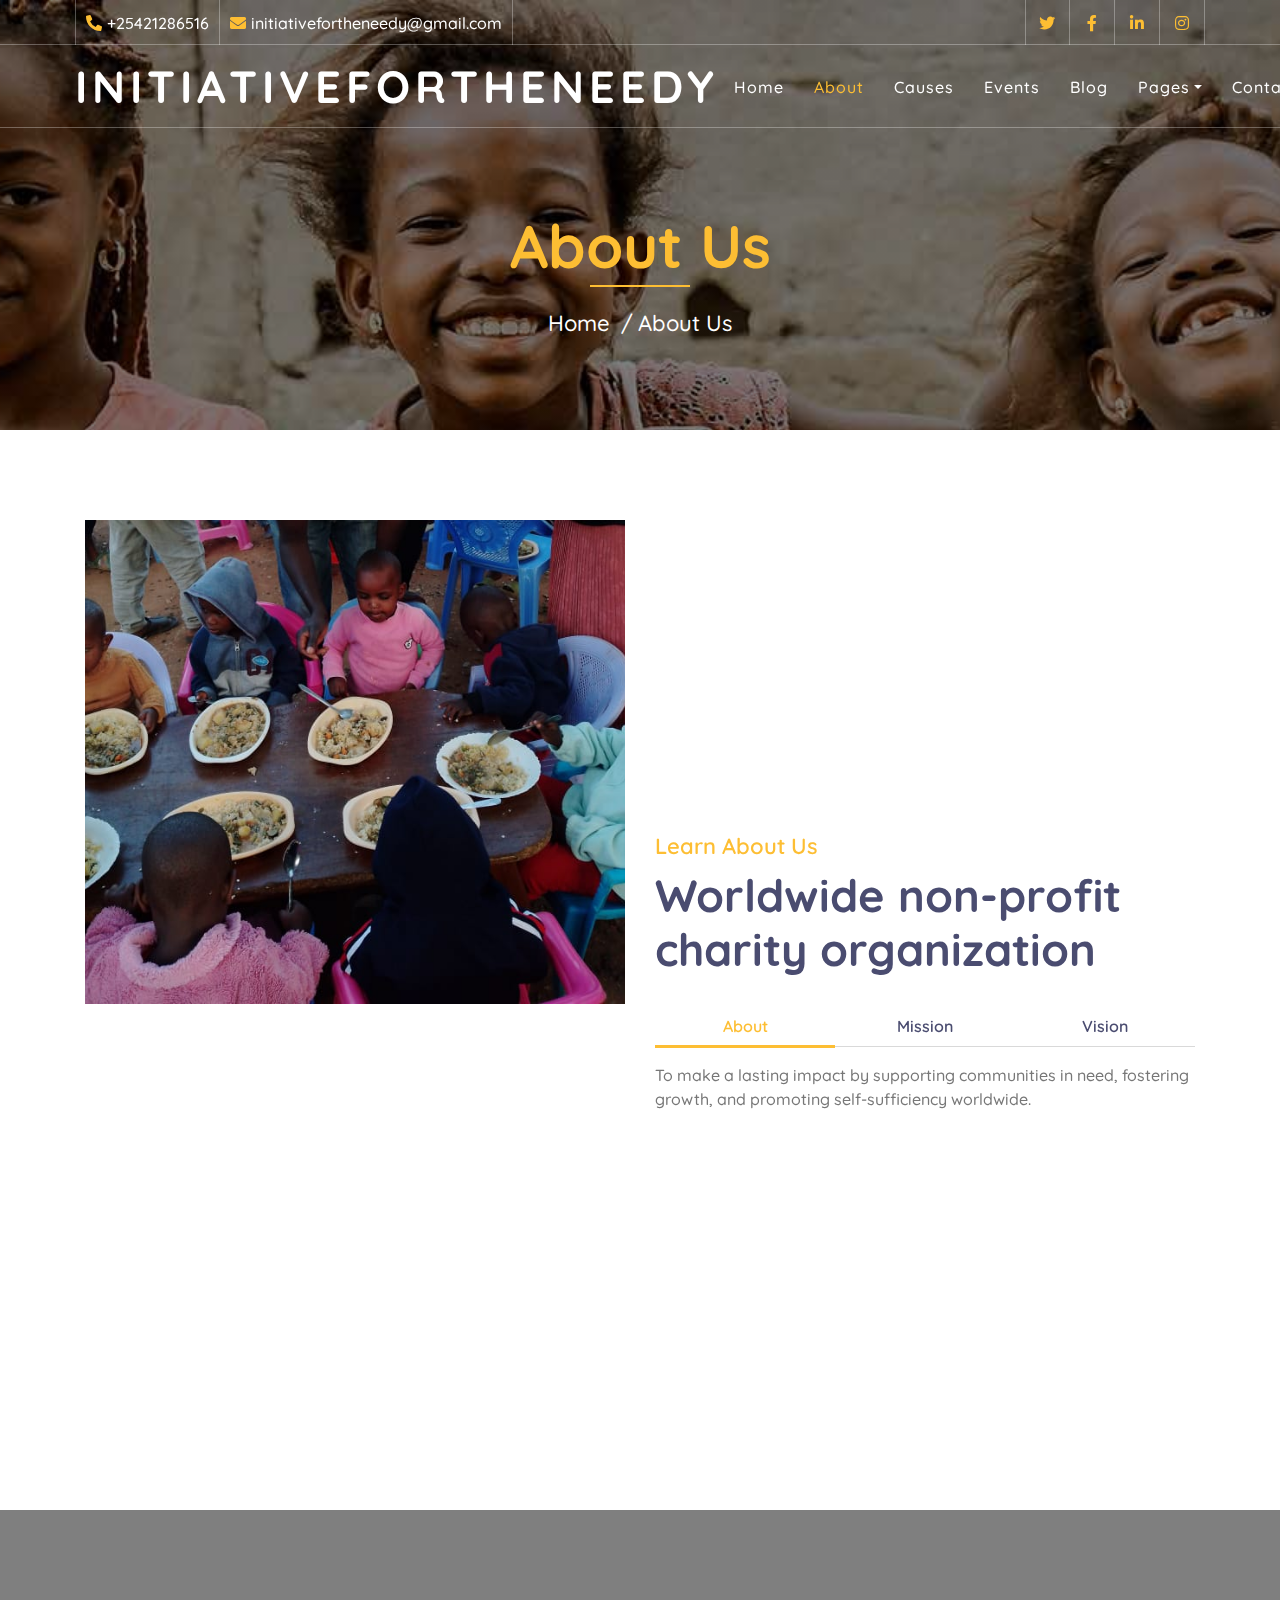
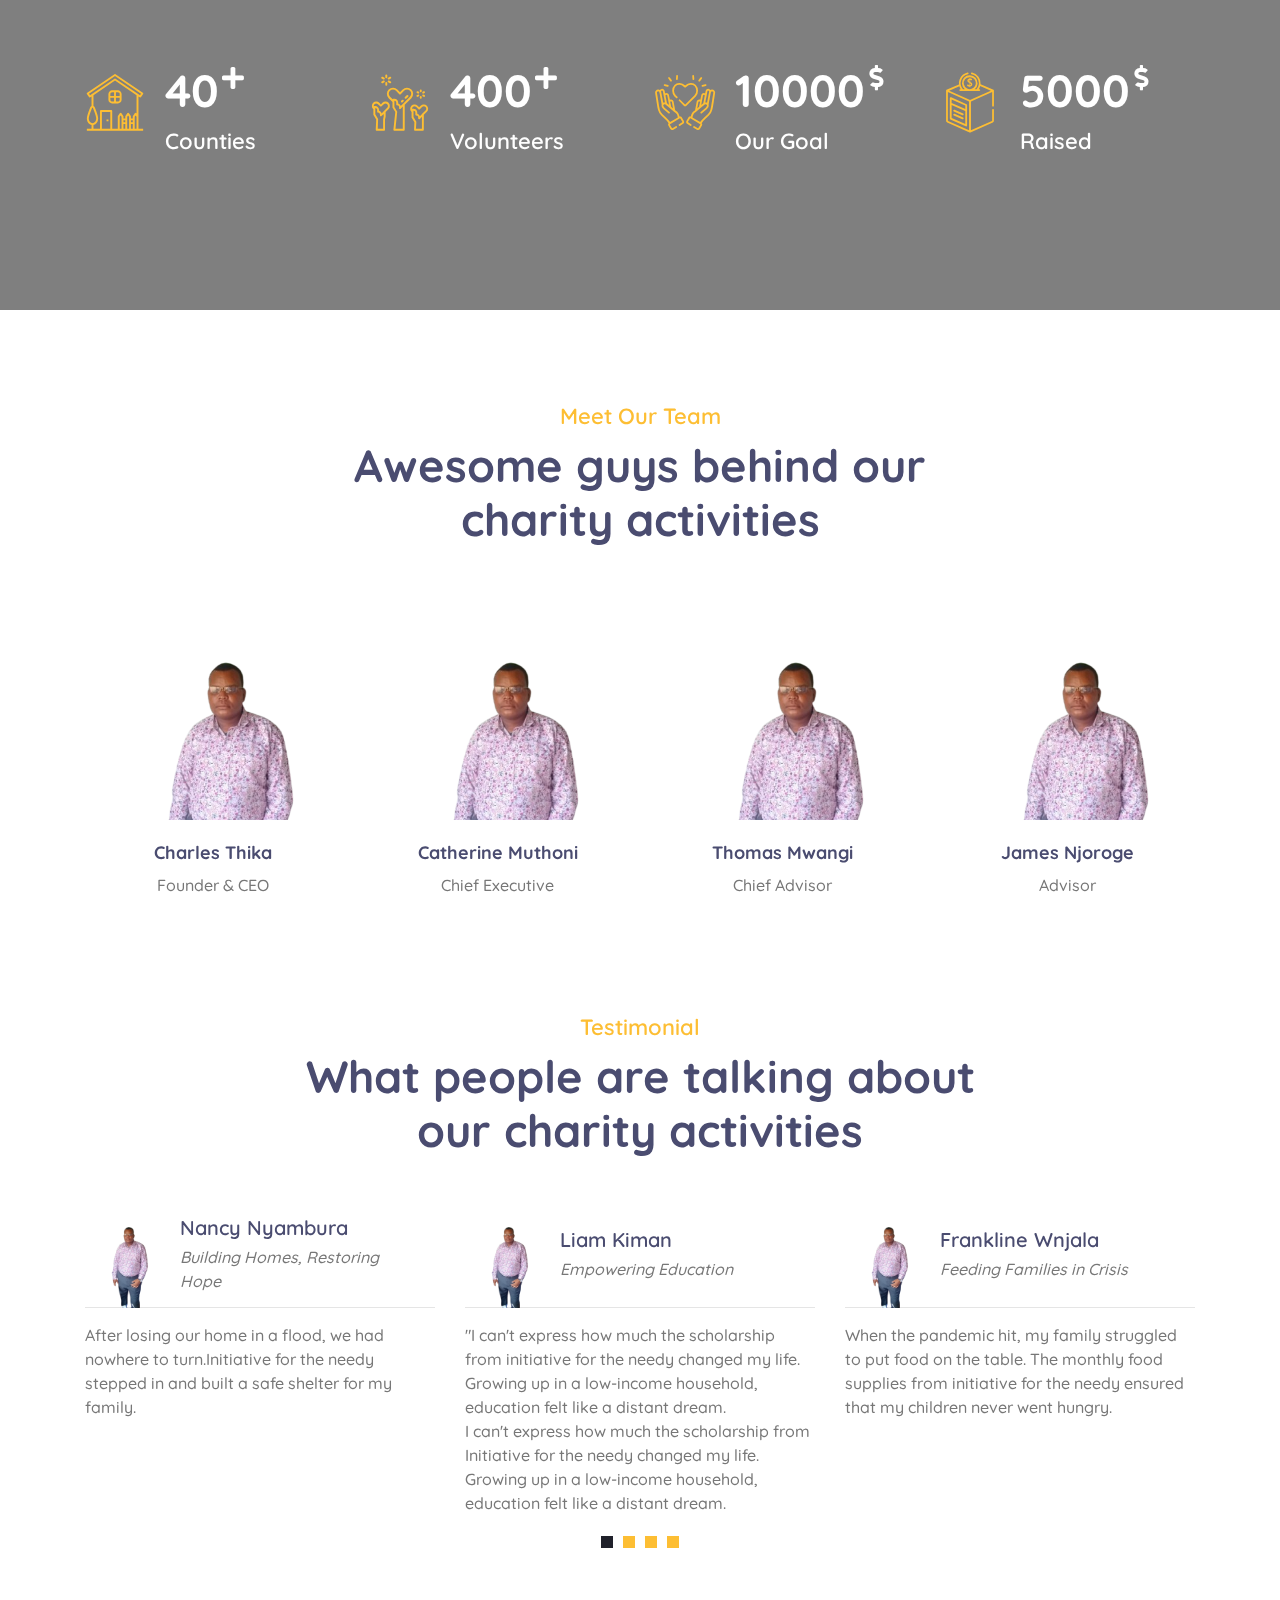
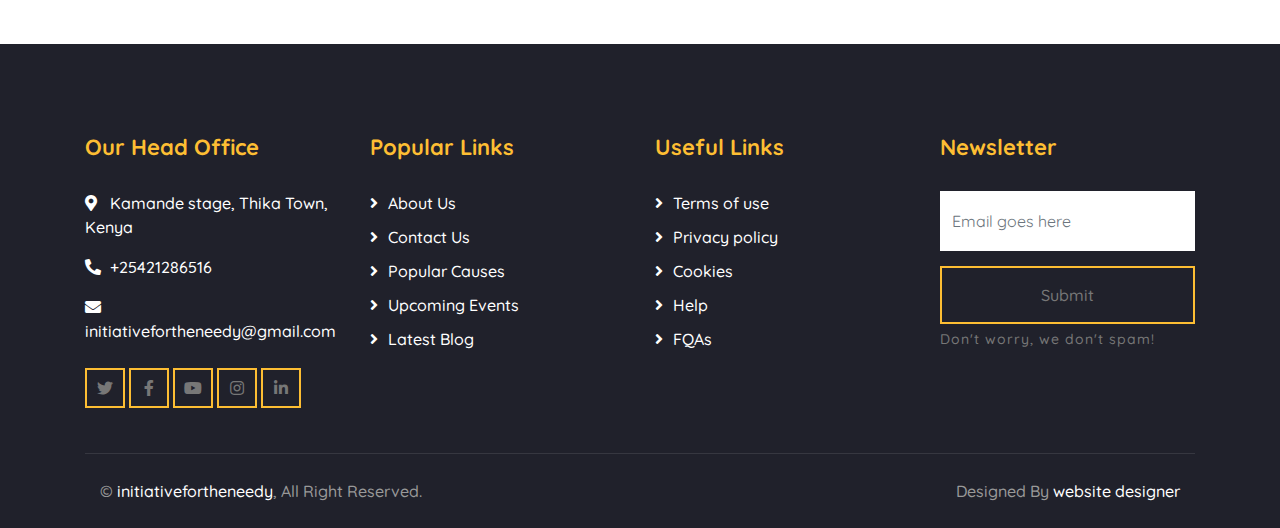
==== commit a90b7455: "added my changes to all files" ====
--- a/about.html
+++ b/about.html
@@ -2,7 +2,7 @@
 <html lang="en">
     <head>
         <meta charset="utf-8">
-        <title>HELPZ - Free Charity Website Template</title>
+        <title>initiative for the needy</title>
         <meta content="width=device-width, initial-scale=1.0" name="viewport">
         <meta content="Free Website Template" name="keywords">
         <meta content="Free Website Template" name="description">
@@ -158,8 +158,8 @@
                         <div class="facts-item">
                             <i class="flaticon-home"></i>
                             <div class="facts-text">
-                                <h3 class="facts-plus" data-toggle="counter-up">150</h3>
-                                <p>Countries</p>
+                                <h3 class="facts-plus" data-toggle="counter-up">40</h3>
+                                <p>Counties</p>
                             </div>
                         </div>
                     </div>
@@ -207,10 +207,10 @@
                     <div class="col-lg-3 col-md-6">
                         <div class="team-item">
                             <div class="team-img">
-                                <img src="img/team-1.jpg" alt="Team Image">
+                                <img src="./img/charles Thika.png" alt="Team Image">
                             </div>
                             <div class="team-text">
-                                <h2>Donald John</h2>
+                                <h2>Charles Thika</h2>
                                 <p>Founder & CEO</p>
                                 <div class="team-social">
                                     <a href=""><i class="fab fa-twitter"></i></a>
@@ -224,11 +224,11 @@
                     <div class="col-lg-3 col-md-6">
                         <div class="team-item">
                             <div class="team-img">
-                                <img src="img/team-2.jpg" alt="Team Image">
+                                <img src="./img/charles Thika.png" alt="Team Image">
                             </div>
                             <div class="team-text">
-                                <h2>Adam Phillips</h2>
-                                <p>Chef Executive</p>
+                                <h2>Catherine Muthoni</h2>
+                                <p>Chief Executive</p>
                                 <div class="team-social">
                                     <a href=""><i class="fab fa-twitter"></i></a>
                                     <a href=""><i class="fab fa-facebook-f"></i></a>
@@ -241,11 +241,11 @@
                     <div class="col-lg-3 col-md-6">
                         <div class="team-item">
                             <div class="team-img">
-                                <img src="img/team-3.jpg" alt="Team Image">
+                                <img src="./img/charles Thika.png" alt="Team Image">
                             </div>
                             <div class="team-text">
-                                <h2>Thomas Olsen</h2>
-                                <p>Chef Advisor</p>
+                                <h2>Thomas Mwangi</h2>
+                                <p>Chief Advisor</p>
                                 <div class="team-social">
                                     <a href=""><i class="fab fa-twitter"></i></a>
                                     <a href=""><i class="fab fa-facebook-f"></i></a>
@@ -258,10 +258,10 @@
                     <div class="col-lg-3 col-md-6">
                         <div class="team-item">
                             <div class="team-img">
-                                <img src="img/team-4.jpg" alt="Team Image">
+                                <img src="./img/charles Thika.png" alt="Team Image">
                             </div>
                             <div class="team-text">
-                                <h2>James Alien</h2>
+                                <h2>James Njoroge</h2>
                                 <p>Advisor</p>
                                 <div class="team-social">
                                     <a href=""><i class="fab fa-twitter"></i></a>
@@ -288,57 +288,57 @@
                 <div class="owl-carousel testimonials-carousel">
                     <div class="testimonial-item">
                         <div class="testimonial-profile">
-                            <img src="img/testimonial-1.jpg" alt="Image">
+                            <img src="./img/charles Thika.png" alt="Image">
                             <div class="testimonial-name">
-                                <h3>Person Name</h3>
-                                <p>Profession</p>
-                            </div>
-                        </div>
+                                <h3>Liam Kiman</h3>
+                                <p>Empowering Education</p>
+                            </div>
+                        </div>"I can't express how much the scholarship from initiative for the needy changed my life. Growing up in a low-income household, education felt like a distant dream. 
                         <div class="testimonial-text">
                             <p>
-                                Lorem ipsum dolor sit amet elit. Phasel preti mi facilis ornare velit non vulputa. Aliqu metus tortor, auctor id gravid vivera quis
+                                I can't express how much the scholarship from Initiative for the needy changed my life. Growing up in a low-income household, education felt like a distant dream. 
                             </p>
                         </div>
                     </div>
                     <div class="testimonial-item">
                         <div class="testimonial-profile">
-                            <img src="img/testimonial-2.jpg" alt="Image">
+                            <img src="./img/charles Thika.png" alt="Image">
                             <div class="testimonial-name">
-                                <h3>Person Name</h3>
-                                <p>Profession</p>
+                                <h3>Frankline Wnjala</h3>
+                                <p> Feeding Families in Crisis</p>
                             </div>
                         </div>
                         <div class="testimonial-text">
                             <p>
-                                Lorem ipsum dolor sit amet elit. Phasel preti mi facilis ornare velit non vulputa. Aliqu metus tortor, auctor id gravid vivera quis
+                                When the pandemic hit, my family struggled to put food on the table. The monthly food supplies from initiative for the needy ensured that my children never went hungry. 
                             </p>
                         </div>
                     </div>
                     <div class="testimonial-item">
                         <div class="testimonial-profile">
-                            <img src="img/testimonial-3.jpg" alt="Image">
+                            <img src="./img/charles Thika.png" alt="Image">
                             <div class="testimonial-name">
-                                <h3>Person Name</h3>
-                                <p>Profession</p>
+                                <h3>Beth Waceke</h3>
+                                <p> Transforming Health Access</p>
                             </div>
                         </div>
                         <div class="testimonial-text">
                             <p>
-                                Lorem ipsum dolor sit amet elit. Phasel preti mi facilis ornare velit non vulputa. Aliqu metus tortor, auctor id gravid vivera quis
+                                Living in a remote village, access to healthcare was almost impossible until initiative for the needy built a clinic nearby. 
                             </p>
                         </div>
                     </div>
                     <div class="testimonial-item">
                         <div class="testimonial-profile">
-                            <img src="img/testimonial-4.jpg" alt="Image">
+                            <img src="./img/charles Thika.png" alt="Image">
                             <div class="testimonial-name">
-                                <h3>Person Name</h3>
-                                <p>Profession</p>
+                                <h3>Nancy Nyambura</h3>
+                                <p> Building Homes, Restoring Hope</p>
                             </div>
                         </div>
                         <div class="testimonial-text">
                             <p>
-                                Lorem ipsum dolor sit amet elit. Phasel preti mi facilis ornare velit non vulputa. Aliqu metus tortor, auctor id gravid vivera quis
+                                After losing our home in a flood, we had nowhere to turn.Initiative for the needy stepped in and built a safe shelter for my family. 
                             </p>
                         </div>
                     </div>
@@ -355,15 +355,15 @@
                     <div class="col-lg-3 col-md-6">
                         <div class="footer-contact">
                             <h2>Our Head Office</h2>
-                            <p><i class="fa fa-map-marker-alt"></i>Location, City, Country</p>
-                            <p><i class="fa fa-phone-alt"></i>+012 345 67890</p>
-                            <p><i class="fa fa-envelope"></i>info@example.com</p>
+                            <p><i class="fa fa-map-marker-alt"></i>Kamande stage, Thika Town, Kenya</p>
+                            <p><i class="fa fa-phone-alt"></i>+25421286516</p>
+                            <p><i class="fa fa-envelope"></i>initiativefortheneedy@gmail.com </p>
                             <div class="footer-social">
-                                <a class="btn btn-custom" href="https://freewebsitecode.com"><i class="fab fa-twitter"></i></a>
-                                <a class="btn btn-custom" href="https://facebook.com/freewebsitecode"><i class="fab fa-facebook-f"></i></a>
-                                <a class="btn btn-custom" href="https://www.youtube.com/channel/UC9HlQRmKgG3jeVD_fBxj1Pw/videos"><i class="fab fa-youtube"></i></a>
-                                <a class="btn btn-custom" href="https://freewebsitecode.com"><i class="fab fa-instagram"></i></a>
-                                <a class="btn btn-custom" href="https://freewebsitecode.com"><i class="fab fa-linkedin-in"></i></a>
+                                <a class="btn btn-custom" href="https://www.linkedin.com/in/beth-kimani/"><i class="fab fa-twitter"></i></a>
+                                <a class="btn btn-custom" href="https://www.linkedin.com/in/beth-kimani/"><i class="fab fa-facebook-f"></i></a>
+                                <a class="btn btn-custom" href="https://www.linkedin.com/in/beth-kimani/"><i class="fab fa-youtube"></i></a>
+                                <a class="btn btn-custom" href="https://www.linkedin.com/in/beth-kimani/"><i class="fab fa-instagram"></i></a>
+                                <a class="btn btn-custom" href="https://www.linkedin.com/in/beth-kimani/"><i class="fab fa-linkedin-in"></i></a>
                             </div>
                         </div>
                     </div>
@@ -402,10 +402,10 @@
             <div class="container copyright">
                 <div class="row">
                     <div class="col-md-6">
-                        <p>&copy; <a href="https://freewebsitecode.com">Your Site Name</a>, All Right Reserved.</p>
+                        <p>&copy; <a href="https://www.linkedin.com/in/beth-kimani/">initiativefortheneedy</a>, All Right Reserved.</p>
                     </div>
                     <div class="col-md-6">
-                        <p>Designed By <a href="https://freewebsitecode.com">Free Website Code</a></p>
+                        <p>Designed By <a href="betechtechnologies">website designer</a></p>
                     </div>
                 </div>
             </div>
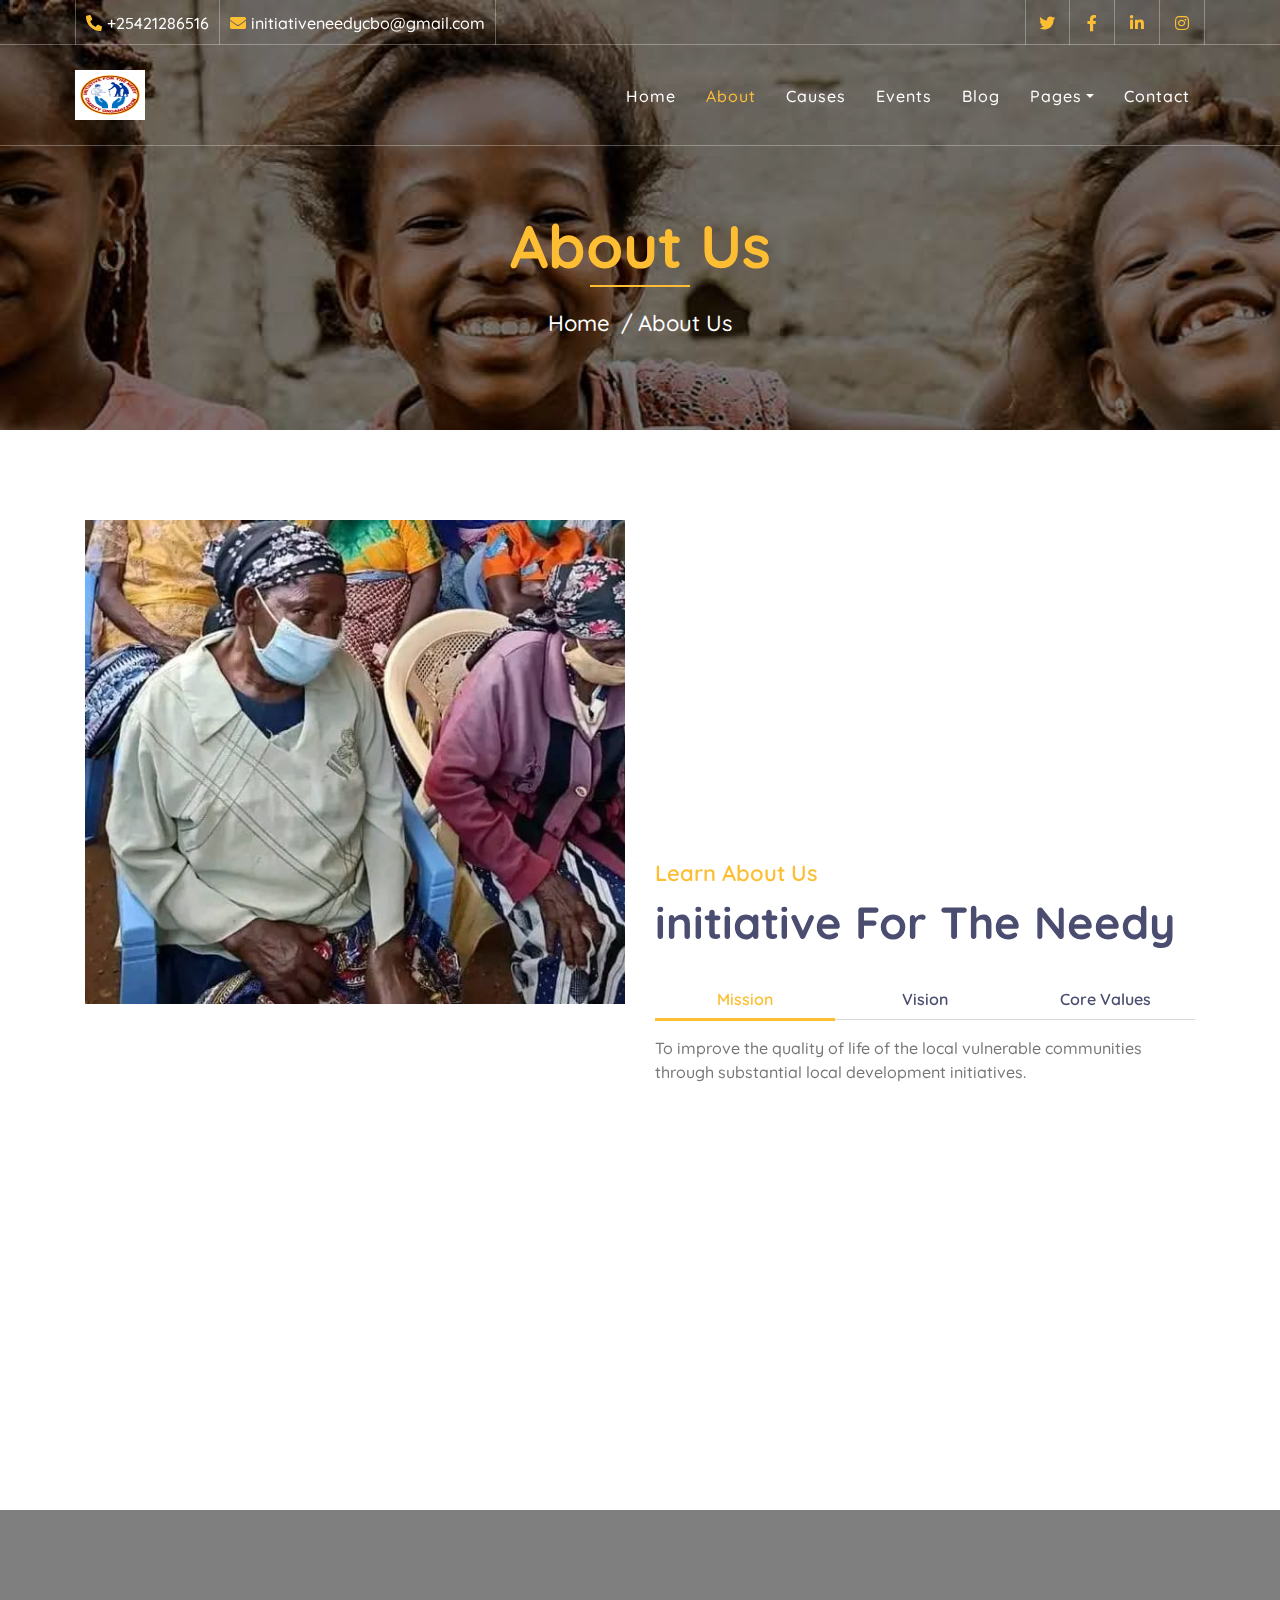
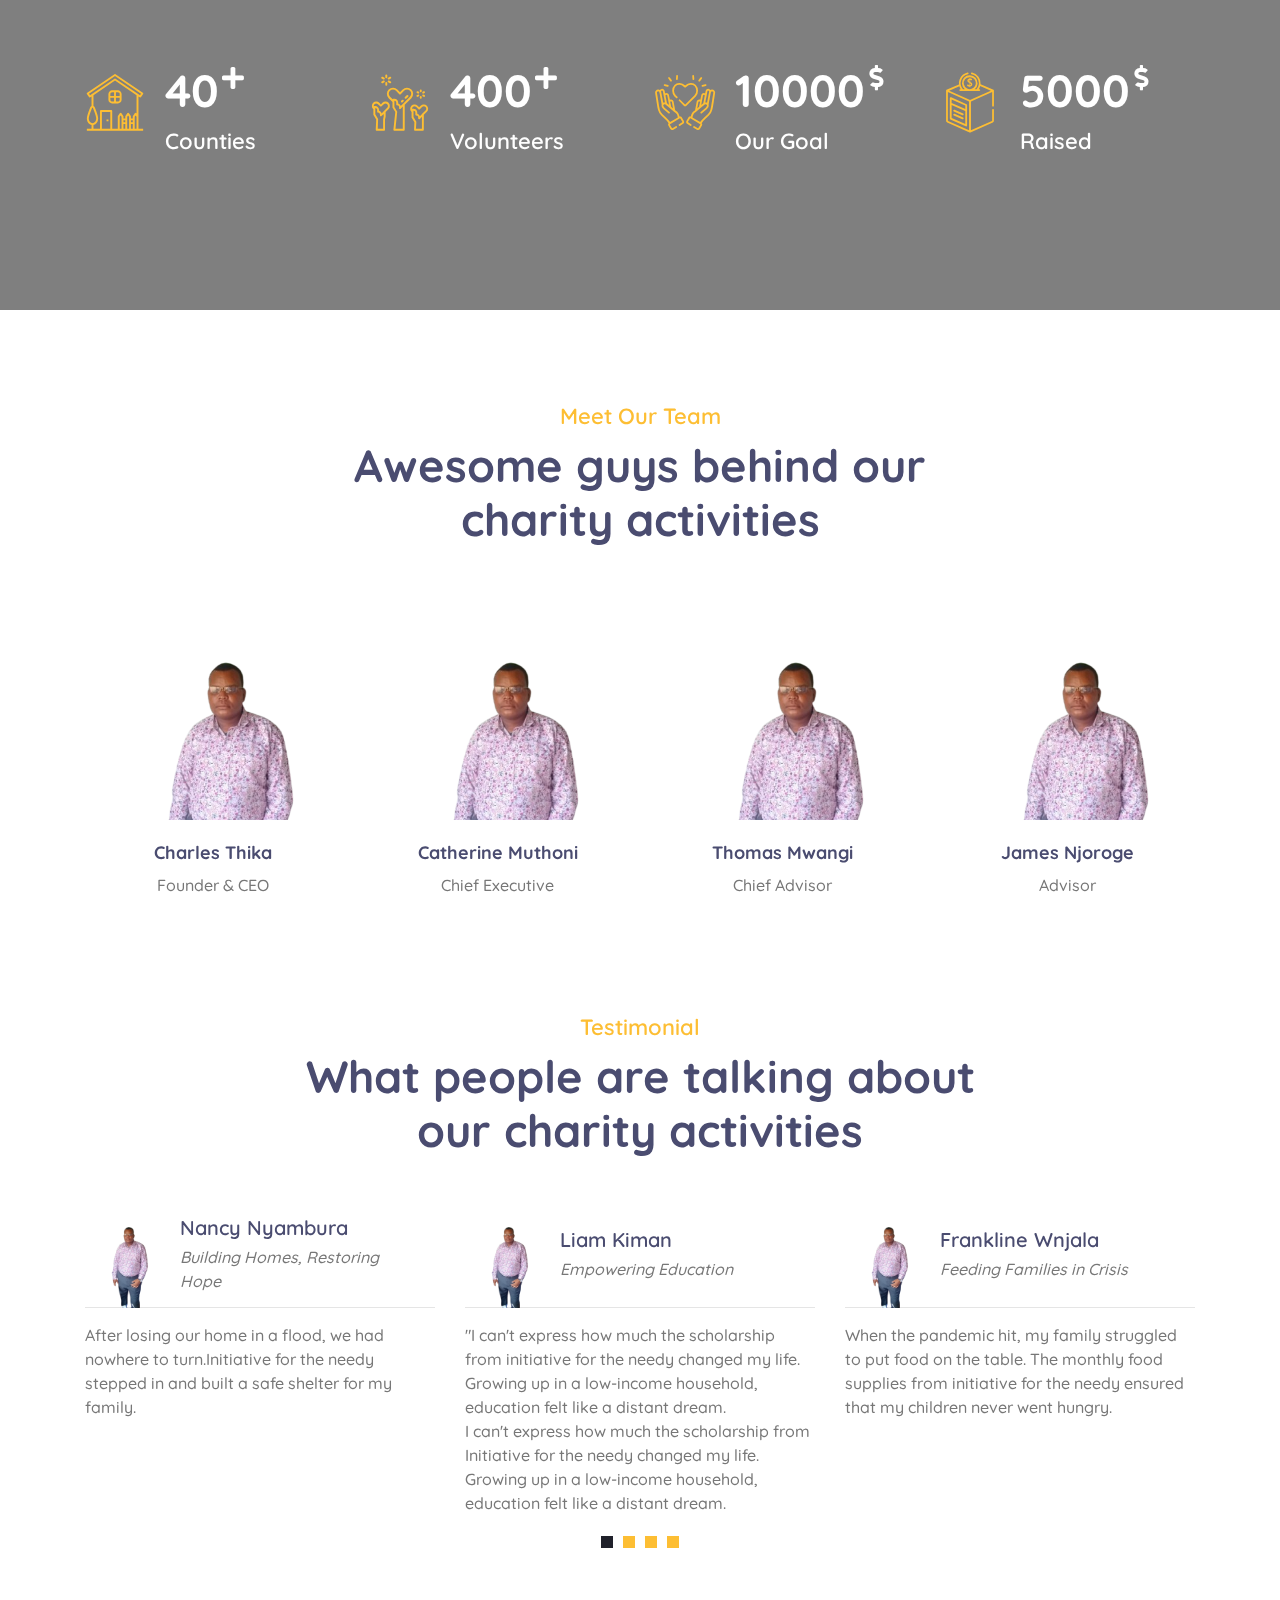
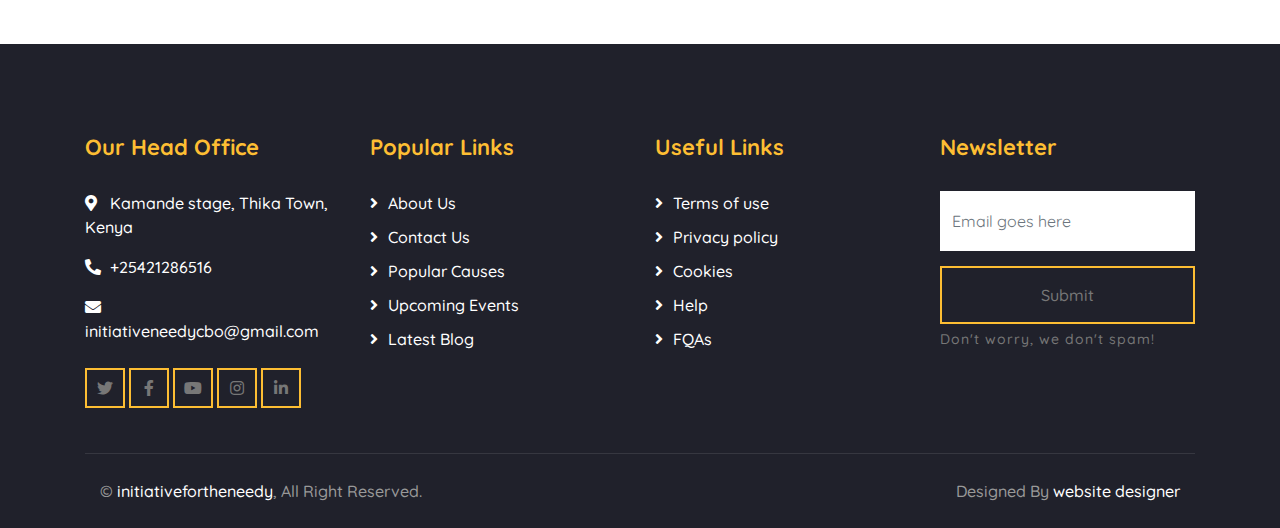
==== commit 04342260: "Added photos" ====
--- a/about.html
+++ b/about.html
@@ -37,7 +37,7 @@
                             </div>
                             <div class="text">
                                 <i class="fa fa-envelope"></i>
-                                <p>initiativefortheneedy@gmail.com</p>
+                                <p>initiativeneedycbo@gmail.com</p>
                             </div>
                         </div>
                     </div>
@@ -59,7 +59,15 @@
         <!-- Nav Bar Start -->
         <div class="navbar navbar-expand-lg bg-dark navbar-dark">
             <div class="container-fluid">
-                <a href="index.html" class="navbar-brand">initiativefortheneedy</a>
+
+
+                <a href="index.html" class="navbar-brand" style="text-decoration: none; color: inherit;">
+                    <span style="background-color: white; padding: 5px; display: inline-block;">
+                        <img src="img/logo.jpeg" alt="Logo" class="logo" style="width: 60px; height: auto;" />
+                    </span>
+                </a>
+                
+
                 <button type="button" class="navbar-toggler" data-toggle="collapse" data-target="#navbarCollapse">
                     <span class="navbar-toggler-icon"></span>
                 </button>
@@ -111,35 +119,38 @@
             <div class="container">
                 <div class="row align-items-center">
                     <div class="col-lg-6">
-                        <div class="about-img" data-parallax="scroll" data-image-src="img/landing.jpeg"></div>
+                        <div class="about-img" data-parallax="scroll" data-image-src="img/women.jpeg"></div>
                     </div>
                     <div class="col-lg-6">
                         <div class="section-header">
                             <p>Learn About Us</p>
-                            <h2>Worldwide non-profit charity organization</h2>
+                            <h2>initiative For The Needy</h2>
                         </div>
                         <div class="about-tab">
                             <ul class="nav nav-pills nav-justified">
                                 <li class="nav-item">
-                                    <a class="nav-link active" data-toggle="pill" href="#tab-content-1">About</a>
+                                    <a class="nav-link active" data-toggle="pill" href="#tab-content-1">Mission</a>
                                 </li>
                                 <li class="nav-item">
-                                    <a class="nav-link" data-toggle="pill" href="#tab-content-2">Mission</a>
+                                    <a class="nav-link" data-toggle="pill" href="#tab-content-2">Vision</a>
                                 </li>
                                 <li class="nav-item">
-                                    <a class="nav-link" data-toggle="pill" href="#tab-content-3">Vision</a>
+                                    <a class="nav-link" data-toggle="pill" href="#tab-content-3">Core Values</a>
                                 </li>
                             </ul>
 
                             <div class="tab-content">
                                 <div id="tab-content-1" class="container tab-pane active">
-                                    To make a lasting impact by supporting communities in need, fostering growth, and promoting self-sufficiency worldwide.
+                                    To improve the quality of life of the local vulnerable communities through substantial local development initiatives.
                                 </div>
                                 <div id="tab-content-2" class="container tab-pane fade">
-                                    A world where every individual has the opportunity to thrive, with access to essential resources for a brighter future.
+                                    To fully empower the community in order to upgrade the livelihood of the vulnerable families and individuals in our society.
                                 </div>
                                 <div id="tab-content-3" class="container tab-pane fade">
-                                    We are a global, non-profit organization dedicated to empowering lives, fighting poverty, and building sustainable change
+                                    • Integrity
+                                    • Honesty
+                                    • Caring
+                                    • accountability
                                 </div>
                             </div>
                         </div>
@@ -357,7 +368,7 @@
                             <h2>Our Head Office</h2>
                             <p><i class="fa fa-map-marker-alt"></i>Kamande stage, Thika Town, Kenya</p>
                             <p><i class="fa fa-phone-alt"></i>+25421286516</p>
-                            <p><i class="fa fa-envelope"></i>initiativefortheneedy@gmail.com </p>
+                            <p><i class="fa fa-envelope"></i>initiativeneedycbo@gmail.com </p>
                             <div class="footer-social">
                                 <a class="btn btn-custom" href="https://www.linkedin.com/in/beth-kimani/"><i class="fab fa-twitter"></i></a>
                                 <a class="btn btn-custom" href="https://www.linkedin.com/in/beth-kimani/"><i class="fab fa-facebook-f"></i></a>
--- a/css/style.css
+++ b/css/style.css
@@ -328,6 +328,11 @@
 }
 
 
+
+
+
+
+
 /*******************************/
 /********** Hero CSS ***********/
 /*******************************/
